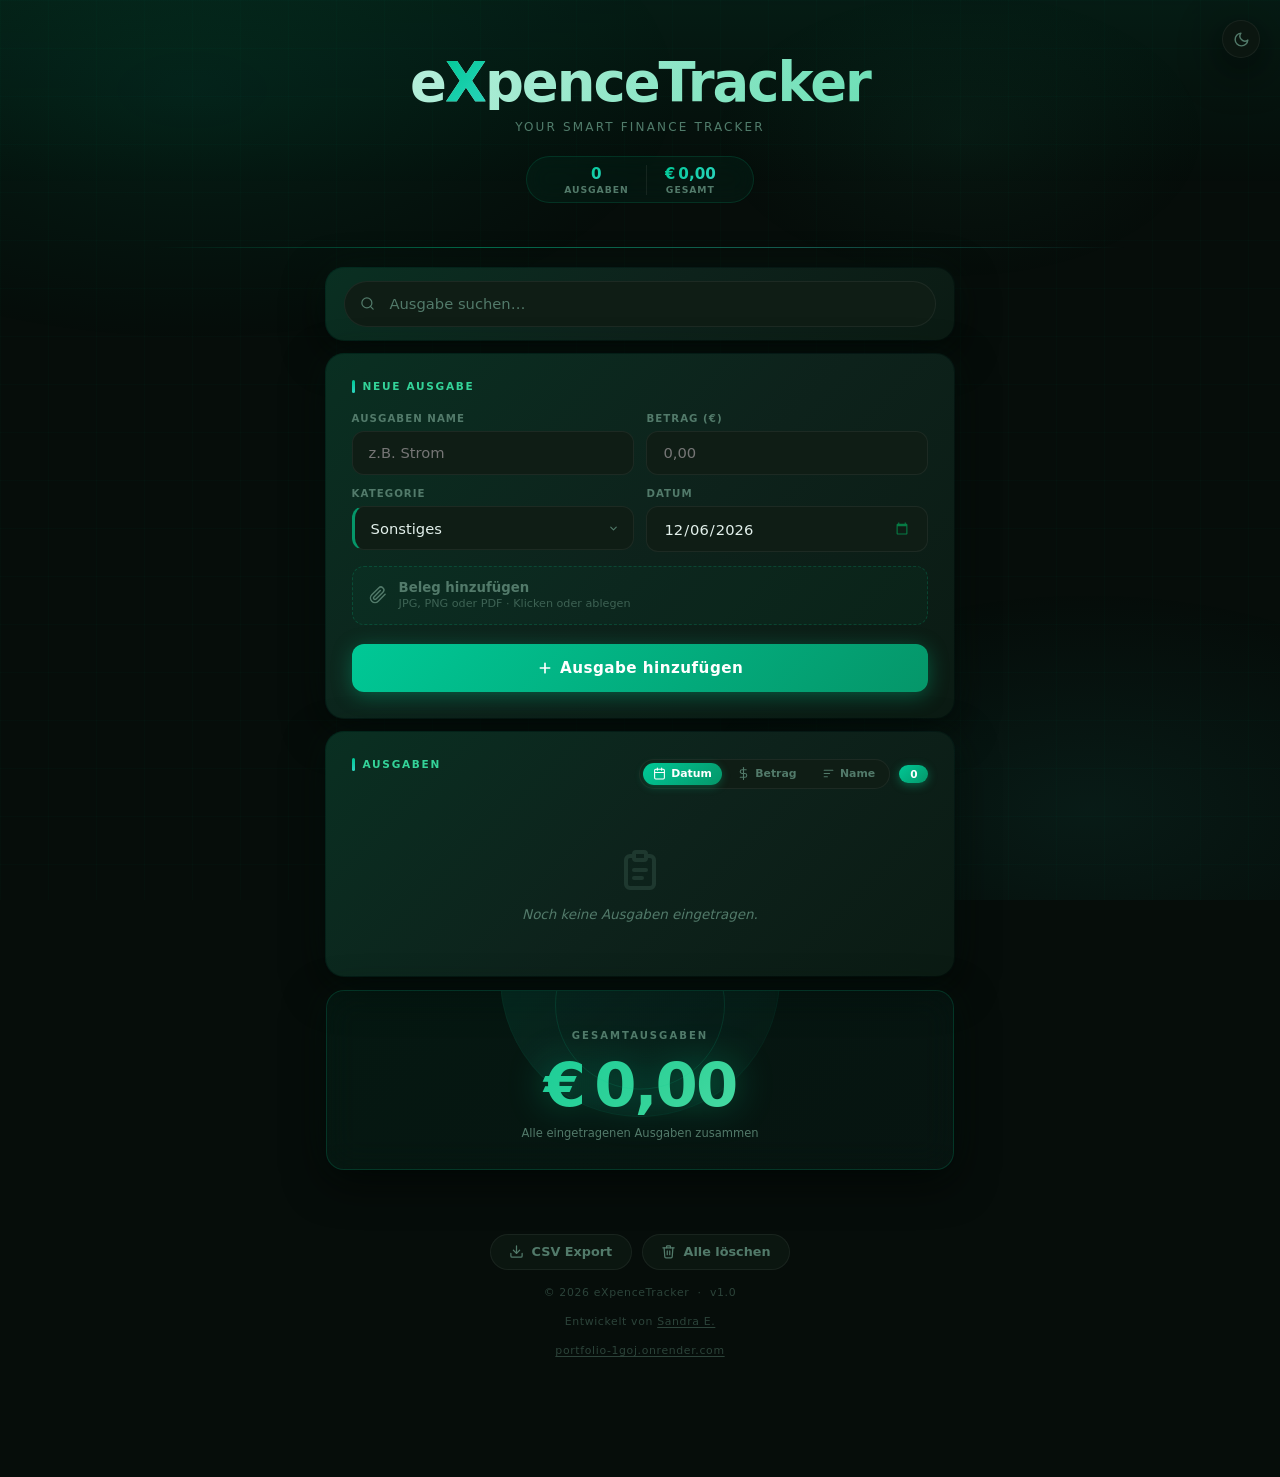
==== templates/index.html @ d374d9fb "added new files" ====
<!DOCTYPE html>
<html lang="de">
  <head>
    <meta charset="UTF-8" />
    <meta name="viewport" content="width=device-width, initial-scale=1.0" />
    <meta name="theme-color" content="#07090f" />
    <meta name="description" content="Dein smarter Rechnungstracker" />
    <meta name="apple-mobile-web-app-capable" content="yes" />
    <meta name="apple-mobile-web-app-status-bar-style" content="black-translucent" />
    <meta name="apple-mobile-web-app-title" content="eXpenceTracker" />
    <title>eXpenceTracker</title>
    <link rel="manifest" href="/static/manifest.json" />
    <link rel="icon" type="image/svg+xml" href="/static/icons/favicon.svg" />
    <link rel="apple-touch-icon" href="/static/icons/icon.svg" />
    <link rel="stylesheet" href="/static/css/stylesheet.css" />
  </head>
  <body>

    <header class="app-header">
       <button class="theme-toggle" id="themeToggle" aria-label="Theme wechseln">
        <svg class="icon-moon" viewBox="0 0 24 24" fill="none" stroke="currentColor" stroke-width="2" stroke-linecap="round" stroke-linejoin="round" width="17" height="17">
          <path d="M21 12.79A9 9 0 1 1 11.21 3a7 7 0 0 0 9.79 9.79z"/>
        </svg>
        <svg class="icon-sun" viewBox="0 0 24 24" fill="none" stroke="currentColor" stroke-width="2" stroke-linecap="round" stroke-linejoin="round" width="17" height="17">
          <circle cx="12" cy="12" r="5"/>
          <line x1="12" y1="1" x2="12" y2="3"/><line x1="12" y1="21" x2="12" y2="23"/>
          <line x1="4.22" y1="4.22" x2="5.64" y2="5.64"/><line x1="18.36" y1="18.36" x2="19.78" y2="19.78"/>
          <line x1="1" y1="12" x2="3" y2="12"/><line x1="21" y1="12" x2="23" y2="12"/>
          <line x1="4.22" y1="19.78" x2="5.64" y2="18.36"/><line x1="18.36" y1="5.64" x2="19.78" y2="4.22"/>
        </svg>
      </button>

        <h1>e<span>X</span>penceTracker</h1>
      <p class="subtitle">Your smart finance tracker</p>

      <div class="header-stats">
        <div class="header-stat">
          <span class="header-stat-value" id="headerCount">0</span>
          <span class="header-stat-label">Ausgaben</span>
        </div>
        <div class="header-stat">
          <span class="header-stat-value" id="headerTotal">€ 0</span>
          <span class="header-stat-label">Gesamt</span>
        </div>
      </div>
    </header>

    <main class="app-main">

      <!-- Suche -->
      <section class="section-search">
        <div class="search-wrap">
          <svg class="search-icon" viewBox="0 0 24 24" fill="none" stroke="currentColor" stroke-width="2" stroke-linecap="round" stroke-linejoin="round">
            <circle cx="11" cy="11" r="8"/><path d="m21 21-4.35-4.35"/>
          </svg>
          <label for="searchInput" class="sr-only">Ausgabe suchen</label>
          <input id="searchInput" type="search" placeholder="Ausgabe suchen…" autocomplete="off" />
        </div>
      </section>

      <!-- Neue Ausgabe -->
      <section>
        <h2>Neue Ausgabe</h2>
        <form id="billForm" novalidate>
          <div class="form-grid">
            <div class="form-group">
              <label for="billName">Ausgaben Name</label>
              <input id="billName" type="text" placeholder="z.B. Strom" required />
            </div>
            <div class="form-group">
              <label for="billAmount">Betrag (€)</label>
              <input id="billAmount" type="number" placeholder="0,00" step="0.01" min="0" required />
            </div>
            <div class="form-group">
              <label for="billCategory">Kategorie</label>
              <select id="billCategory">
                <option value="sonstiges">Sonstiges</option>
                <option value="wohnen">Wohnen</option>
                <option value="lebensmittel">Lebensmittel</option>
                <option value="transport">Transport</option>
                <option value="gesundheit">Gesundheit</option>
                <option value="freizeit">Freizeit</option>
                <option value="technik">Technik</option>
              </select>
            </div>
            <div class="form-group">
              <label for="billDate">Datum</label>
              <input id="billDate" type="date" />
            </div>
          </div>
   <!-- Beleg Upload -->
          <div class="upload-zone" id="uploadZone" tabindex="0" role="button" aria-label="Beleg hinzufügen">
            <input type="file" id="receiptInput" accept="image/*,.pdf" hidden />
            <svg viewBox="0 0 24 24" fill="none" stroke="currentColor" stroke-width="2" stroke-linecap="round" stroke-linejoin="round" width="18" height="18">
              <path d="M21.44 11.05l-9.19 9.19a6 6 0 0 1-8.49-8.49l9.19-9.19a4 4 0 0 1 5.66 5.66l-9.2 9.19a2 2 0 0 1-2.83-2.83l8.49-8.48"/>
            </svg>
            <div class="upload-zone-text">
              <span>Beleg hinzufügen</span>
              <small>JPG, PNG oder PDF &middot; Klicken oder ablegen</small>
            </div>
          </div>
          <div class="upload-preview" id="uploadPreview">
            <div class="upload-preview-visual" id="uploadPreviewVisual"></div>
            <span class="upload-preview-name" id="uploadFileName"></span>
            <button type="button" class="upload-remove" id="uploadRemove" aria-label="Entfernen">
              <svg viewBox="0 0 24 24" fill="none" stroke="currentColor" stroke-width="2.5" stroke-linecap="round" width="12" height="12">
                <line x1="18" y1="6" x2="6" y2="18"/><line x1="6" y1="6" x2="18" y2="18"/>
              </svg>
            </button>
          </div>
          <button type="submit" class="btn btn-primary">
            <svg width="16" height="16" viewBox="0 0 24 24" fill="none" stroke="currentColor" stroke-width="2.5" stroke-linecap="round" stroke-linejoin="round">
              <path d="M12 5v14M5 12h14"/>
            </svg>
            Ausgabe hinzufügen
          </button>
        </form>
      </section>

      <!-- Ausgaben Liste -->
      <section>
        <div class="list-header">
          <h2>Ausgaben</h2>
            <div class="list-controls">
            <div class="sort-group">
              <button class="btn-sort active" data-sort="date">
                <svg viewBox="0 0 24 24" fill="none" stroke="currentColor" stroke-width="2" stroke-linecap="round" stroke-linejoin="round" width="13" height="13"><rect x="3" y="4" width="18" height="18" rx="2"/><line x1="16" y1="2" x2="16" y2="6"/><line x1="8" y1="2" x2="8" y2="6"/><line x1="3" y1="10" x2="21" y2="10"/></svg>
                Datum
              </button>
              <button class="btn-sort" data-sort="amount">
                <svg viewBox="0 0 24 24" fill="none" stroke="currentColor" stroke-width="2" stroke-linecap="round" stroke-linejoin="round" width="13" height="13"><line x1="12" y1="1" x2="12" y2="23"/><path d="M17 5H9.5a3.5 3.5 0 0 0 0 7h5a3.5 3.5 0 0 1 0 7H6"/></svg>
                Betrag
              </button>
              <button class="btn-sort" data-sort="name">
                <svg viewBox="0 0 24 24" fill="none" stroke="currentColor" stroke-width="2" stroke-linecap="round" stroke-linejoin="round" width="13" height="13"><line x1="4" y1="6" x2="20" y2="6"/><line x1="4" y1="12" x2="14" y2="12"/><line x1="4" y1="18" x2="10" y2="18"/></svg>
                Name
              </button>
            </div>
            <span class="badge" id="billCount">0</span>
          </div>
        </div>
        <ul class="bill-list" id="billList" aria-live="polite">
          <li class="empty-state" id="emptyState">
            <span class="empty-icon">
              <svg viewBox="0 0 24 24" fill="none" stroke="currentColor" stroke-width="2" stroke-linecap="round" stroke-linejoin="round" width="48" height="48">
           <path d="M9 5H7a2 2 0 0 0-2 2v12a2 2 0 0 0 2 2h10a2 2 0 0 0 2-2V7a2 2 0 0 0-2-2h-2"/>
                <rect x="9" y="3" width="6" height="4" rx="1"/>
                <line x1="9" y1="12" x2="15" y2="12"/>
                <line x1="9" y1="16" x2="13" y2="16"/>
              </svg>  
            </span>
            <span class="empty-text">Noch keine Ausgaben eingetragen.</span>
          </li>
        </ul>
      </section>

      <!-- Gesamtsumme -->
      <section class="section-total">
        <p class="total-label">Gesamtausgaben</p>
        <p class="total-amount" id="totalAmount">€ 0,00</p>
        <p class="total-hint">Alle eingetragenen Ausgaben zusammen</p>
      </section>

    </main>


    <!-- Payment Modal -->
    <div class="payment-modal" id="paymentModal" role="dialog" aria-modal="true">
      <div class="payment-modal-backdrop" id="paymentBackdrop"></div>
      <div class="payment-modal-box">
        <div class="payment-modal-header">
          <span class="payment-modal-title" id="paymentModalTitle">Rechnung bearbeiten</span>
          <button class="receipt-modal-close" id="paymentModalClose" aria-label="Schliessen">
            <svg viewBox="0 0 24 24" fill="none" stroke="currentColor" stroke-width="2.5" stroke-linecap="round" width="15" height="15">
              <line x1="18" y1="6" x2="6" y2="18"/><line x1="6" y1="6" x2="18" y2="18"/>
            </svg>
          </button>
        </div>
        <div class="payment-modal-body">
          <p class="payment-bill-total" id="paymentBillInfo"></p>
          <div class="payment-options">
            <label class="payment-option">
              <input type="radio" name="paymentStatus" id="payOptFull" value="full">
              <span>Vollständig bezahlt</span>
            </label>
            <label class="payment-option">
              <input type="radio" name="paymentStatus" id="payOptPartial" value="partial">
              <span>Nicht vollständig bezahlt</span>
            </label>
          </div>
          <div class="payment-partial-wrap" id="paymentPartialWrap">
            <div class="form-group">
              <label for="paymentPaidInput">Bezahlter Betrag (€)</label>
              <input type="number" id="paymentPaidInput" step="0.01" min="0" placeholder="0,00">
            </div>
            <div class="payment-remaining">
              <span>Restbetrag</span>
              <span id="paymentRemaining" class="payment-remaining-value">€ 0,00</span>
            </div>
          </div>
          <button class="btn btn-primary" id="paymentSaveBtn">Speichern</button>
        </div>
      </div>
    </div>

    <!-- Receipt Modal -->
    <div class="receipt-modal" id="receiptModal" role="dialog" aria-modal="true">
      <div class="receipt-modal-backdrop" id="receiptBackdrop"></div>
      <div class="receipt-modal-box">
        <div class="receipt-modal-header">
          <span class="receipt-modal-title" id="receiptModalTitle">Beleg</span>
          <button class="receipt-modal-close" id="receiptModalClose" aria-label="Schliessen">
            <svg viewBox="0 0 24 24" fill="none" stroke="currentColor" stroke-width="2.5" stroke-linecap="round" width="15" height="15">
              <line x1="18" y1="6" x2="6" y2="18"/><line x1="6" y1="6" x2="18" y2="18"/>
            </svg>
          </button>
        </div>
        <div class="receipt-modal-body" id="receiptModalBody"></div>
      </div>
    </div>
    <div class="toast" id="toast" role="status" aria-live="polite"></div>

    <footer class="app-footer">
      <div class="footer-actions">
        <button class="btn-action" id="btnExport">
          <svg viewBox="0 0 24 24" fill="none" stroke="currentColor" stroke-width="2" stroke-linecap="round" stroke-linejoin="round" width="15" height="15">
            <path d="M21 15v4a2 2 0 0 1-2 2H5a2 2 0 0 1-2-2v-4"/>
            <polyline points="7 10 12 15 17 10"/>
            <line x1="12" y1="15" x2="12" y2="3"/>
          </svg>
          CSV Export
        </button>
        <button class="btn-action btn-action--danger" id="btnClearAll">
          <svg viewBox="0 0 24 24" fill="none" stroke="currentColor" stroke-width="2" stroke-linecap="round" stroke-linejoin="round" width="15" height="15">
            <polyline points="3 6 5 6 21 6"/>
            <path d="M19 6l-1 14a2 2 0 0 1-2 2H8a2 2 0 0 1-2-2L5 6"/>
            <path d="M10 11v6M14 11v6"/>
            <path d="M9 6V4a1 1 0 0 1 1-1h4a1 1 0 0 1 1 1v2"/>
          </svg>
          Alle löschen
        </button>
      </div>
      <p class="footer-copy">© 2026 eXpenceTracker &nbsp;·&nbsp; v1.0</p>
      <p class="footer-copy">Entwickelt von <a href="https://github.com/SandrAdora" target="_blank" rel="noopener noreferrer">Sandra E.</a></p>
      <p class="footer-copy"><a href="https://portfolio-1goj.onrender.com/" target="_blank" rel="noopener noreferrer">portfolio-1goj.onrender.com</a></p>
    </footer>    
        <script src="/static/js/script.js" defer></script>
  </body>
</html>
---- static/css/stylesheet.css ----
/* ============================================================
   eXpenceTracker – Finance Green Theme
   ============================================================ */
/* ---------- Reset ---------- */
*, *::before, *::after { box-sizing: border-box; margin: 0; padding: 0; }

/* ---------- Tokens ---------- */
:root {
  --clr-bg:        #060d0a;
  --clr-surface:   #0b1610;
  --clr-surface2:  #0f1d15;
  --clr-border:    rgba(0,200,140,.2);
  --clr-border2:   rgba(255,255,255,.06);
  --clr-accent:    #00c896;
  --clr-accent2:   #34d399;
  --clr-accent3:   #2dd4bf;
  --clr-danger:    #f87171;
  --clr-success:   #10b981;
  --clr-text:      #e2f0eb;
  --clr-muted:     #527a6a;
  --radius:        18px;
  --radius-sm:     12px;
  --shadow:        0 12px 40px rgba(0,0,0,.75);
  --shadow-accent: 0 0 40px rgba(0,200,140,.07);
  --t:             .22s cubic-bezier(.4,0,.2,1);
}

/* ---------- Light mode ---------- */
[data-theme="light"] {
  --clr-bg:        #f0faf6;
  --clr-surface:   #ffffff;
  --clr-surface2:  #f4fbf8;
  --clr-border:    rgba(0,160,110,.18);
  --clr-border2:   rgba(0,0,0,.07);
  --clr-accent:    #00a878;
  --clr-accent2:   #059669;
  --clr-accent3:   #0d9488;
  --clr-danger:    #dc2626;
  --clr-success:   #16a34a;
  --clr-text:      #0d2118;
  --clr-muted:     #5a7a6a;
  --shadow:        0 4px 24px rgba(0,0,0,.08);
  --shadow-accent: 0 0 30px rgba(0,160,110,.06);
}

[data-theme="light"] body::before {
  background:
    radial-gradient(ellipse 55% 40% at 15% 10%,  rgba(0,168,120,.1)  0%, transparent 70%),
    radial-gradient(ellipse 45% 35% at 85% 90%,  rgba(13,148,136,.08) 0%, transparent 70%),
    radial-gradient(ellipse 30% 25% at 75% 15%,  rgba(5,150,105,.06)  0%, transparent 65%);
}

[data-theme="light"] body::after {
  background-image:
    linear-gradient(rgba(0,168,120,.04) 1px, transparent 1px),
    linear-gradient(90deg, rgba(0,168,120,.04) 1px, transparent 1px);
}

[data-theme="light"] section::before {
  background: linear-gradient(135deg,
    rgba(0,168,120,.2) 0%,
    rgba(13,148,136,.08) 50%,
    rgba(0,168,120,.03) 100%);
}

[data-theme="light"] .app-header::before {
  background: linear-gradient(180deg, rgba(0,168,120,.08) 0%, transparent 75%);
}

[data-theme="light"] .toast {
  background: rgba(255,255,255,.96);
  color: var(--clr-text);
}

[data-theme="light"] .form-group select option {
  background: #ffffff;
}

/* ---------- Scrollbar ---------- */
::-webkit-scrollbar { width: 4px; }
::-webkit-scrollbar-track { background: transparent; }
::-webkit-scrollbar-thumb { background: rgba(0,200,140,.2); border-radius: 99px; }
::-webkit-scrollbar-thumb:hover { background: rgba(0,200,140,.45); }

/* ---------- Accessibility ---------- */
.sr-only {
  position: absolute; width: 1px; height: 1px;
  padding: 0; margin: -1px; overflow: hidden;
  clip: rect(0,0,0,0); white-space: nowrap; border: 0;
}

/* ---------- Body ---------- */
body {
  font-family: 'Inter', 'Segoe UI', system-ui, -apple-system, sans-serif;
  background: var(--clr-bg);
  color: var(--clr-text);
  min-height: 100vh;
  padding-bottom: 5rem;
  overflow-x: hidden;
  position: relative;
}

/* Subtle mesh background */
body::before {
  content: '';
  position: fixed;
  inset: 0;
  background:
    radial-gradient(ellipse 55% 40% at 15% 10%,  rgba(0,200,140,.09)  0%, transparent 70%),
    radial-gradient(ellipse 45% 35% at 85% 90%,  rgba(45,212,191,.07) 0%, transparent 70%),
    radial-gradient(ellipse 30% 25% at 75% 15%,  rgba(52,211,153,.05) 0%, transparent 65%);
  pointer-events: none;
  z-index: 0;
}

/* Floating grid lines */
body::after {
  content: '';
  position: fixed;
  inset: 0;
  background-image:
    linear-gradient(rgba(0,200,140,.025) 1px, transparent 1px),
    linear-gradient(90deg, rgba(0,200,140,.025) 1px, transparent 1px);
  background-size: 48px 48px;
  pointer-events: none;
  z-index: 0;
}

/* ---------- Theme toggle ---------- */
.theme-toggle {
  position: absolute;
  top: 1.25rem;
  right: 1.25rem;
  width: 38px; height: 38px;
  border-radius: 50%;
  border: 1px solid var(--clr-border2);
  background: var(--clr-surface);
  color: var(--clr-muted);
  cursor: pointer;
  display: flex; align-items: center; justify-content: center;
  transition: border-color var(--t), color var(--t), background var(--t), box-shadow var(--t);
  box-shadow: var(--shadow);
}

.theme-toggle:hover {
  border-color: var(--clr-accent);
  color: var(--clr-accent);
  box-shadow: 0 0 16px rgba(0,200,140,.2);
}

/* dark mode → show moon, hide sun */
.icon-sun  { display: none; }
.icon-moon { display: block; }

[data-theme="light"] .icon-sun  { display: block; }
[data-theme="light"] .icon-moon { display: none; }

/* ---------- Header ---------- */
.app-header {
  position: relative;
  z-index: 1;
  text-align: center;
  padding: 3.5rem 1rem 2.8rem;
  overflow: hidden;
}

.app-header::before {
  content: '';
  position: absolute;
  inset: 0;
  background: linear-gradient(180deg, rgba(0,200,140,.08) 0%, transparent 75%);
  pointer-events: none;
}

.app-header::after {
  content: '';
  position: absolute;
  bottom: 0; left: 12%; right: 12%;
  height: 1px;
  background: linear-gradient(90deg,
    transparent,
    rgba(0,200,140,.5),
    rgba(45,212,191,.4),
    transparent);
}

@keyframes logoGlow {
  0%, 100% { filter: drop-shadow(0 0 10px rgba(0,200,140,.35)); }
  50%       { filter: drop-shadow(0 0 22px rgba(0,200,140,.6)); }
}

.app-header h1 {
  font-size: clamp(2rem, 6vw, 3.4rem);
  font-weight: 900;
  letter-spacing: -2px;
  background: linear-gradient(135deg, #d4f5e9 20%, var(--clr-accent2) 100%);
  -webkit-background-clip: text;
  -webkit-text-fill-color: transparent;
  background-clip: text;
  line-height: 1;
  animation: logoGlow 5s ease-in-out infinite;
}

.app-header h1 span {
  background: linear-gradient(135deg, var(--clr-accent) 0%, var(--clr-accent3) 100%);
  -webkit-background-clip: text;
  -webkit-text-fill-color: transparent;
  background-clip: text;
}

.subtitle {
  margin-top: .6rem;
  color: var(--clr-muted);
  font-size: .75rem;
  letter-spacing: .18em;
  text-transform: uppercase;
  font-weight: 500;
}

/* Header stats pill */
.header-stats {
  display: inline-flex;
  align-items: center;
  margin-top: 1.4rem;
  background: rgba(0,200,140,.05);
  border: 1px solid rgba(0,200,140,.15);
  border-radius: 999px;
  padding: .45rem 1.25rem;
  backdrop-filter: blur(12px);
}

.header-stat {
  display: flex;
  flex-direction: column;
  align-items: center;
  gap: .08rem;
  padding: 0 1.1rem;
}

.header-stat + .header-stat {
  border-left: 1px solid rgba(255,255,255,.07);
}

.header-stat-value {
  font-size: .95rem;
  font-weight: 800;
  background: linear-gradient(135deg, var(--clr-accent), var(--clr-accent3));
  -webkit-background-clip: text;
  -webkit-text-fill-color: transparent;
  background-clip: text;
  line-height: 1.2;
}

.header-stat-label {
  font-size: .58rem;
  color: var(--clr-muted);
  text-transform: uppercase;
  letter-spacing: .1em;
  font-weight: 600;
}

/* ---------- Main layout ---------- */
.app-main {
  position: relative;
  z-index: 1;
  max-width: 660px;
  margin: 0 auto;
  padding: 1.25rem 1rem;
  display: flex;
  flex-direction: column;
  gap: .9rem;
}

/* ---------- Cards ---------- */
section {
  position: relative;
  background: var(--clr-surface);
  border-radius: var(--radius);
  padding: 1.6rem;
  box-shadow: var(--shadow), var(--shadow-accent);
  backdrop-filter: blur(16px);
  -webkit-backdrop-filter: blur(16px);
  transition: box-shadow var(--t);
  animation: fadeUp .4s cubic-bezier(.25,.8,.25,1) both;
}

section::before {
  content: '';
  position: absolute;
  inset: -1px;
  border-radius: calc(var(--radius) + 1px);
  background: linear-gradient(135deg,
    rgba(0,200,140,.22) 0%,
    rgba(45,212,191,.1) 50%,
    rgba(0,200,140,.04) 100%);
  z-index: -1;
  opacity: .65;
  transition: opacity var(--t);
}

section:hover::before { opacity: 1; }
section:hover { box-shadow: var(--shadow), 0 0 50px rgba(0,200,140,.14); }

.app-main section:nth-child(1) { animation-delay: .04s; }
.app-main section:nth-child(2) { animation-delay: .09s; }
.app-main section:nth-child(3) { animation-delay: .14s; }
.app-main section:nth-child(4) { animation-delay: .19s; }

@keyframes fadeUp {
  from { opacity: 0; transform: translateY(16px); }
  to   { opacity: 1; transform: translateY(0); }
}

section h2 {
  font-size: .66rem;
  font-weight: 800;
  color: var(--clr-accent2);
  margin-bottom: 1.2rem;
  text-transform: uppercase;
  letter-spacing: .16em;
  display: flex;
  align-items: center;
  gap: .5rem;
}

section h2::before {
  content: '';
  display: inline-block;
  width: 3px; height: 13px;
  background: linear-gradient(180deg, var(--clr-accent), var(--clr-accent3));
  border-radius: 99px;
  flex-shrink: 0;
}

/* ---------- Search ---------- */
.section-search { padding: .8rem 1.15rem; }

.search-wrap { position: relative; display: flex; align-items: center; }

.search-icon {
  position: absolute;
  left: 1rem;
  color: var(--clr-muted);
  width: 15px; height: 15px;
  pointer-events: none;
}

#searchInput {
  width: 100%;
  padding: .85rem 1rem .85rem 2.75rem;
  border-radius: 999px;
  border: 1.5px solid var(--clr-border2);
  background: var(--clr-surface2);
  color: var(--clr-text);
  font-size: .92rem;
  font-family: inherit;
  outline: none;
  transition: border-color var(--t), box-shadow var(--t), background var(--t);
}

#searchInput::placeholder { color: var(--clr-muted); }

#searchInput:focus {
  border-color: var(--clr-accent);
  background: rgba(0,200,140,.04);
  box-shadow: 0 0 0 3px rgba(0,200,140,.14), 0 0 24px rgba(0,200,140,.1);
}

/* ---------- Form ---------- */
.form-grid {
  display: grid;
  grid-template-columns: 1fr 1fr;
  gap: .8rem;
}

@media (max-width: 480px) { .form-grid { grid-template-columns: 1fr; } }

.form-group { display: flex; flex-direction: column; gap: .42rem; }

.form-group label {
  font-size: .64rem;
  font-weight: 700;
  color: var(--clr-muted);
  text-transform: uppercase;
  letter-spacing: .1em;
}

.form-group input,
.form-group select {
  padding: .78rem 1rem;
  border-radius: var(--radius-sm);
  border: 1.5px solid var(--clr-border2);
  background: var(--clr-surface2);
  color: var(--clr-text);
  font-size: .92rem;
  font-family: inherit;
  outline: none;
  transition: border-color var(--t), box-shadow var(--t), background var(--t);
  appearance: none;
  -webkit-appearance: none;
}

.form-group select {
  background-image: url("data:image/svg+xml,%3Csvg xmlns='http://www.w3.org/2000/svg' width='11' height='11' viewBox='0 0 24 24' fill='none' stroke='%23527a6a' stroke-width='2.5' stroke-linecap='round' stroke-linejoin='round'%3E%3Cpath d='m6 9 6 6 6-6'/%3E%3C/svg%3E");
  background-repeat: no-repeat;
  background-position: right .85rem center;
  padding-right: 2.4rem;
  cursor: pointer;
}

.form-group select option { background: var(--clr-surface2); }

#billCategory {
  border-left: 3px solid var(--cat-color, var(--clr-accent));
}

.form-group input:focus,
.form-group select:focus {
  border-color: var(--clr-accent);
  background: rgba(0,200,140,.04);
  box-shadow: 0 0 0 3px rgba(0,200,140,.13);
}

.form-group input[type="date"]::-webkit-calendar-picker-indicator {
  filter: invert(.4) sepia(1) saturate(4) hue-rotate(100deg);
  cursor: pointer;
  opacity: .7;
}

/* ---------- List controls (sort) ---------- */
.list-header {
  display: flex;
  align-items: flex-start;
  justify-content: space-between;
  margin-bottom: 1rem;
  gap: .75rem;
  flex-wrap: wrap;
}

.list-controls {
  display: flex;
  align-items: center;
  gap: .6rem;
  flex-wrap: wrap;
}

.sort-group {
  display: flex;
  gap: .3rem;
  background: var(--clr-surface2);
  border: 1px solid var(--clr-border2);
  border-radius: 999px;
  padding: .2rem;
}

.btn-sort {
  display: flex;
  align-items: center;
  gap: .3rem;
  padding: .28rem .65rem;
  border-radius: 999px;
  border: none;
  background: transparent;
  color: var(--clr-muted);
  font-size: .68rem;
  font-weight: 600;
  font-family: inherit;
  cursor: pointer;
  transition: background var(--t), color var(--t);
  white-space: nowrap;
}

.btn-sort:hover { color: var(--clr-text); }

.btn-sort.active {
  background: linear-gradient(135deg, var(--clr-accent), #059669);
  color: #fff;
  box-shadow: 0 2px 8px rgba(0,200,140,.3);
}

/* ---------- Submit button ---------- */
.btn { cursor: pointer; font-weight: 700; transition: all var(--t); font-family: inherit; }

.btn-primary {
  display: flex;
  align-items: center;
  justify-content: center;
  gap: .45rem;
  width: 100%;
  margin-top: 1.2rem;
  padding: .95rem;
  border-radius: var(--radius-sm);
  border: none;
  background: linear-gradient(135deg, var(--clr-accent) 0%, #059669 100%);
  color: #fff;
  font-size: .95rem;
  font-weight: 700;
  letter-spacing: .03em;
  position: relative;
  overflow: hidden;
  box-shadow: 0 4px 20px rgba(0,200,140,.35);
}

.btn-primary::after {
  content: '';
  position: absolute;
  inset: 0;
  background: linear-gradient(135deg, rgba(255,255,255,.16), transparent);
  opacity: 0;
  transition: opacity var(--t);
}

.btn-primary:hover {
  transform: translateY(-2px);
  box-shadow: 0 10px 30px rgba(0,200,140,.5);
}

.btn-primary:hover::after { opacity: 1; }
.btn-primary:active { transform: translateY(1px); box-shadow: 0 2px 8px rgba(0,200,140,.3); }

/* ---------- List ---------- */
.list-header {
  display: flex;
  align-items: center;
  justify-content: space-between;
  margin-bottom: 1rem;
}

.badge {
  background: linear-gradient(135deg, var(--clr-accent), #059669);
  color: #fff;
  font-size: .66rem;
  font-weight: 800;
  padding: .2rem .68rem;
  border-radius: 999px;
  min-width: 26px;
  text-align: center;
  box-shadow: 0 2px 10px rgba(0,200,140,.4);
}

.bill-list { list-style: none; display: flex; flex-direction: column; gap: .45rem; }

/* ---------- Empty state ---------- */
.empty-state {
  display: flex;
  flex-direction: column;
  align-items: center;
  gap: .6rem;
  padding: 2.5rem 0 1.75rem;
  color: var(--clr-muted);
}

.empty-icon { opacity: .25; color: var(--clr-muted); }
.empty-text { font-size: .84rem; font-style: italic; }

/* ---------- Bill item ---------- */
.bill-item {
  display: flex;
  align-items: center;
  gap: .85rem;
  background: var(--clr-surface2);
  border: 1px solid var(--clr-border2);
  border-left: 4px solid var(--item-accent, var(--clr-accent));
  border-radius: var(--radius-sm);
  padding: .82rem .95rem;
  animation: slideIn .28s cubic-bezier(.25,.8,.25,1) both;
  transition: background var(--t), box-shadow var(--t), transform var(--t);
}

.bill-item:hover {
  background: color-mix(in srgb, var(--item-accent, var(--clr-accent)) 5%, var(--clr-surface2));
  box-shadow:
    0 4px 20px rgba(0,0,0,.3),
    0 0 0 1px color-mix(in srgb, var(--item-accent, var(--clr-accent)) 28%, transparent);
  transform: translateX(3px);
}

.bill-icon {
  width: 42px; height: 42px;
  border-radius: 11px;
  background: color-mix(in srgb, var(--item-accent, var(--clr-accent)) 18%, transparent);
  border: 1px solid color-mix(in srgb, var(--item-accent, var(--clr-accent)) 35%, transparent);
  display: flex; align-items: center; justify-content: center;
  flex-shrink: 0;
  transition: transform var(--t), background var(--t);
}

.bill-icon svg { color: var(--item-accent, var(--clr-accent)); }

.bill-item:hover .bill-icon {
  transform: scale(1.1) rotate(-4deg);
  background: color-mix(in srgb, var(--item-accent, var(--clr-accent)) 26%, transparent);
}

.bill-info { flex: 1; min-width: 0; }

.bill-name {
  font-weight: 700;
  font-size: .92rem;
  white-space: nowrap;
  overflow: hidden;
  text-overflow: ellipsis;
  color: var(--clr-text);
}

.bill-meta {
  font-size: .7rem;
  color: var(--clr-muted);
  margin-top: .22rem;
  display: flex;
  align-items: center;
  gap: .38rem;
  flex-wrap: wrap;
}

.bill-meta-dot {
  width: 3px; height: 3px;
  border-radius: 50%;
  background: var(--clr-muted);
  opacity: .4;
  flex-shrink: 0;
}

/* Amount chip */
.bill-amount {
  font-weight: 800;
  font-size: .88rem;
  color: var(--item-accent, var(--clr-accent));
  white-space: nowrap;
  padding: .28rem .7rem;
  border-radius: 999px;
  background: color-mix(in srgb, var(--item-accent, var(--clr-accent)) 13%, transparent);
  border: 1px solid color-mix(in srgb, var(--item-accent, var(--clr-accent)) 25%, transparent);
  flex-shrink: 0;
}

.bill-delete {
  background: none;
  border: none;
  cursor: pointer;
  color: var(--clr-muted);
  width: 28px; height: 28px;
  border-radius: 7px;
  font-size: .88rem;
  display: flex; align-items: center; justify-content: center;
  flex-shrink: 0;
  opacity: 0;
  transition: opacity var(--t), color var(--t), background var(--t), transform var(--t);
}

.bill-item:hover .bill-delete { opacity: 1; }

.bill-delete:hover {
  color: var(--clr-danger);
  background: rgba(248,113,113,.14);
  transform: scale(1.15);
}

/* ---------- Total section ---------- */
.section-total {
  text-align: center;
  padding: 2.4rem 1.5rem 1.8rem;
  background: linear-gradient(135deg, rgba(0,200,140,.06) 0%, rgba(45,212,191,.04) 100%);
  border: 1px solid rgba(0,200,140,.18);
  overflow: hidden;
}

/* Ring 1 */
.section-total::before {
  content: '';
  position: absolute;
  width: 280px; height: 280px;
  border-radius: 50%;
  border: 1px solid rgba(0,200,140,.08);
  top: 0; left: 50%;
  transform: translateX(-50%) translateY(-55%);
  pointer-events: none;
  animation: ringPulse 6s ease-in-out infinite;
}

/* Ring 2 */
.section-total::after {
  content: '';
  position: absolute;
  width: 170px; height: 170px;
  border-radius: 50%;
  border: 1px solid rgba(0,200,140,.14);
  top: 0; left: 50%;
  transform: translateX(-50%) translateY(-42%);
  pointer-events: none;
  animation: ringPulse 6s ease-in-out infinite .7s;
}

@keyframes ringPulse {
  0%, 100% { opacity: .5; transform: translateX(-50%) translateY(-55%) scale(1); }
  50%       { opacity: .9; transform: translateX(-50%) translateY(-55%) scale(1.04); }
}

.total-label {
  position: relative;
  font-size: .63rem;
  text-transform: uppercase;
  letter-spacing: .2em;
  color: var(--clr-muted);
  font-weight: 700;
}

.total-amount {
  position: relative;
  font-size: clamp(2.3rem, 8vw, 3.8rem);
  font-weight: 900;
  background: linear-gradient(135deg, var(--clr-accent) 0%, var(--clr-accent2) 55%, #6ee7b7 100%);
  -webkit-background-clip: text;
  -webkit-text-fill-color: transparent;
  background-clip: text;
  margin: .55rem 0 .4rem;
  letter-spacing: -2px;
  filter: drop-shadow(0 0 18px rgba(0,200,140,.4));
}

.total-hint {
  position: relative;
  font-size: .72rem;
  color: var(--clr-muted);
}

/* Spending bars */
.bars-divider {
  position: relative;
  height: 1px;
  background: linear-gradient(90deg, transparent, rgba(0,200,140,.12), transparent);
  margin: 1.3rem 0 1rem;
}

.spending-bar-wrap { position: relative; display: flex; flex-direction: column; gap: .55rem; }

.spending-bar-row { display: flex; align-items: center; gap: .7rem; font-size: .71rem; }

.spending-bar-label {
  width: 84px; flex-shrink: 0;
  text-transform: capitalize;
  font-weight: 600;
  color: var(--clr-text);
  opacity: .7;
}

.spending-bar-track {
  flex: 1;
  height: 5px;
  background: rgba(255,255,255,.05);
  border-radius: 99px;
  overflow: hidden;
}

.spending-bar-fill {
  height: 100%;
  border-radius: 99px;
  background: var(--item-accent, var(--clr-accent));
  width: 0%;
  transition: width .65s cubic-bezier(.25,.8,.25,1);
  box-shadow: 0 0 8px color-mix(in srgb, var(--item-accent, var(--clr-accent)) 50%, transparent);
}

.spending-bar-value {
  width: 55px; text-align: right; flex-shrink: 0;
  font-weight: 700;
  color: var(--clr-text);
  opacity: .75;
  font-size: .7rem;
}

/* ---------- Toast ---------- */
.toast {
  position: fixed;
  bottom: 2rem; left: 50%;
  transform: translateX(-50%) translateY(16px);
  background: rgba(11,22,16,.94);
  border: 1px solid var(--clr-border);
  color: var(--clr-text);
  padding: .72rem 1.4rem;
  border-radius: 999px;
  font-size: .83rem;
  font-weight: 600;
  font-family: inherit;
  box-shadow: 0 8px 32px rgba(0,0,0,.5), 0 0 24px rgba(0,200,140,.18);
  opacity: 0;
  pointer-events: none;
  transition: opacity .3s cubic-bezier(.25,.8,.25,1), transform .3s cubic-bezier(.25,.8,.25,1);
  z-index: 999;
  white-space: nowrap;
  backdrop-filter: blur(20px);
  -webkit-backdrop-filter: blur(20px);
  display: flex;
  align-items: center;
  gap: .5rem;
}

.toast.show { opacity: 1; transform: translateX(-50%) translateY(0); }

/* ---------- Animations ---------- */
@keyframes slideIn {
  from { opacity: 0; transform: translateX(-10px) scale(.97); }
  to   { opacity: 1; transform: translateX(0) scale(1); }
}

@keyframes slideOut {
  to { opacity: 0; transform: translateX(60px) scale(.94); max-height: 0; padding: 0; margin: 0; }
}

.bill-item.removing {
  animation: slideOut .28s cubic-bezier(.4,0,1,1) forwards;
  overflow: hidden; pointer-events: none;
}

.bill-item.hidden { display: none; }

@keyframes shake {
  0%,100% { transform: translateX(0); }
  20% { transform: translateX(-8px); }
  40% { transform: translateX(8px); }
  60% { transform: translateX(-5px); }
  80% { transform: translateX(5px); }
}

.shake { animation: shake .38s cubic-bezier(.36,.07,.19,.97) both; }

.ripple {
  position: absolute; border-radius: 50%;
  background: rgba(255,255,255,.2);
  transform: scale(0);
  animation: rippleAnim .55s linear;
  pointer-events: none;
}

@keyframes rippleAnim { to { transform: scale(4); opacity: 0; } }

@keyframes totalPop {
  0%,100% { transform: scale(1); }
  40%     { transform: scale(1.05); }
}

.total-pop { animation: totalPop .36s cubic-bezier(.25,.8,.25,1); }

/* ---------- Upload zone ---------- */
.upload-zone {
  margin-top: .85rem;
  display: flex;
  align-items: center;
  gap: .75rem;
  padding: .85rem 1rem;
  border: 1.5px dashed var(--clr-border);
  border-radius: var(--radius-sm);
  background: rgba(0,200,140,.03);
  color: var(--clr-muted);
  cursor: pointer;
  transition: border-color var(--t), background var(--t), color var(--t);
  user-select: none;
  outline: none;
}

.upload-zone:hover,
.upload-zone.drag-over {
  border-color: var(--clr-accent);
  background: rgba(0,200,140,.07);
  color: var(--clr-accent);
}

.upload-zone-text { display: flex; flex-direction: column; gap: .1rem; }
.upload-zone-text span { font-size: .83rem; font-weight: 600; }
.upload-zone-text small { font-size: .7rem; opacity: .7; }

.upload-preview {
  display: none;
  align-items: center;
  gap: .75rem;
  margin-top: .85rem;
  padding: .6rem .9rem;
  border-radius: var(--radius-sm);
  border: 1px solid var(--clr-border2);
  background: var(--clr-surface2);
}

.upload-preview.visible { display: flex; }

.upload-preview-thumb {
  width: 40px; height: 40px;
  border-radius: 7px;
  object-fit: cover;
  flex-shrink: 0;
  border: 1px solid var(--clr-border2);
}

.upload-preview-icon {
  width: 40px; height: 40px;
  border-radius: 7px;
  background: rgba(0,200,140,.12);
  border: 1px solid rgba(0,200,140,.22);
  display: flex; align-items: center; justify-content: center;
  color: var(--clr-accent);
  flex-shrink: 0;
}

.upload-preview-name {
  flex: 1;
  font-size: .78rem;
  font-weight: 600;
  color: var(--clr-text);
  overflow: hidden;
  text-overflow: ellipsis;
  white-space: nowrap;
}

.upload-remove {
  background: none; border: none; cursor: pointer;
  color: var(--clr-muted);
  width: 26px; height: 26px;
  border-radius: 6px;
  display: flex; align-items: center; justify-content: center;
  flex-shrink: 0;
  transition: color var(--t), background var(--t);
}

.upload-remove:hover { color: var(--clr-danger); background: rgba(248,113,113,.12); }

/* ---------- Payment badge ---------- */
.pay-badge {
  display: inline-flex;
  align-items: center;
  font-size: .62rem;
  font-weight: 700;
  padding: .1rem .45rem;
  border-radius: 999px;
  letter-spacing: .02em;
}

.pay-badge--full {
  background: rgba(16,185,129,.15);
  color: var(--clr-success);
  border: 1px solid rgba(16,185,129,.25);
}

.pay-badge--partial {
  background: rgba(251,191,36,.1);
  color: #f59e0b;
  border: 1px solid rgba(251,191,36,.22);
}

/* ---------- Payment edit button ---------- */
.bill-pay {
  background: none; border: none; cursor: pointer;
  color: var(--clr-muted);
  width: 28px; height: 28px;
  border-radius: 7px;
  display: flex; align-items: center; justify-content: center;
  flex-shrink: 0;
  opacity: 0;
  transition: opacity var(--t), color var(--t), background var(--t), transform var(--t);
}

.bill-item:hover .bill-pay { opacity: 1; }
.bill-pay:hover { color: var(--clr-accent); background: rgba(0,200,140,.12); transform: scale(1.15); }

/* ---------- Payment modal ---------- */
.payment-modal {
  display: none;
  position: fixed;
  inset: 0;
  z-index: 1000;
  align-items: center;
  justify-content: center;
  padding: 1rem;
}

.payment-modal.open { display: flex; }

.payment-modal-backdrop {
  position: absolute;
  inset: 0;
  background: rgba(0,0,0,.75);
  backdrop-filter: blur(10px);
  -webkit-backdrop-filter: blur(10px);
}

.payment-modal-box {
  position: relative;
  background: var(--clr-surface);
  border: 1px solid var(--clr-border);
  border-radius: var(--radius);
  width: min(420px, 100%);
  box-shadow: 0 24px 64px rgba(0,0,0,.65);
  animation: fadeUp .25s cubic-bezier(.25,.8,.25,1);
}

.payment-modal-header {
  display: flex;
  align-items: center;
  justify-content: space-between;
  padding: .9rem 1.2rem;
  border-bottom: 1px solid var(--clr-border2);
  gap: .5rem;
}

.payment-modal-title {
  font-size: .88rem;
  font-weight: 700;
  color: var(--clr-text);
  overflow: hidden;
  text-overflow: ellipsis;
  white-space: nowrap;
}

.payment-modal-body { padding: 1.2rem; }

.payment-bill-total {
  font-size: .8rem;
  color: var(--clr-muted);
  margin-bottom: 1.1rem;
  font-weight: 600;
}

.payment-options {
  display: flex;
  flex-direction: column;
  gap: .5rem;
  margin-bottom: .9rem;
}

.payment-option {
  display: flex;
  align-items: center;
  gap: .75rem;
  padding: .75rem 1rem;
  border-radius: var(--radius-sm);
  border: 1.5px solid var(--clr-border2);
  background: var(--clr-surface2);
  cursor: pointer;
  transition: border-color var(--t), background var(--t);
  font-size: .88rem;
  font-weight: 600;
  color: var(--clr-text);
}

.payment-option:has(input:checked) {
  border-color: var(--clr-accent);
  background: rgba(0,200,140,.06);
}

.payment-option input[type="radio"] { accent-color: var(--clr-accent); }

.payment-partial-wrap {
  padding: .9rem;
  border-radius: var(--radius-sm);
  border: 1px solid var(--clr-border2);
  background: var(--clr-surface2);
  margin-bottom: .1rem;
}

.payment-remaining {
  display: flex;
  align-items: center;
  justify-content: space-between;
  margin-top: .65rem;
  font-size: .8rem;
  color: var(--clr-muted);
  font-weight: 600;
}

.payment-remaining-value {
  font-weight: 800;
  font-size: .88rem;
  color: #f59e0b;
}

/* ---------- Bill receipt button ---------- */
.bill-receipt {
  background: none; border: none; cursor: pointer;
  color: var(--clr-accent);
  width: 28px; height: 28px;
  border-radius: 7px;
  display: flex; align-items: center; justify-content: center;
  flex-shrink: 0;
  opacity: 0;
  transition: opacity var(--t), background var(--t);
}

.bill-item:hover .bill-receipt { opacity: .7; }
.bill-receipt:hover { opacity: 1 !important; background: rgba(0,200,140,.12); }

/* ---------- Receipt modal ---------- */
.receipt-modal {
  display: none;
  position: fixed;
  inset: 0;
  z-index: 1000;
  align-items: center;
  justify-content: center;
  padding: 1rem;
}

.receipt-modal.open { display: flex; }

.receipt-modal-backdrop {
  position: absolute;
  inset: 0;
  background: rgba(0,0,0,.75);
  backdrop-filter: blur(10px);
  -webkit-backdrop-filter: blur(10px);
}

.receipt-modal-box {
  position: relative;
  background: var(--clr-surface);
  border: 1px solid var(--clr-border);
  border-radius: var(--radius);
  width: min(520px, 100%);
  max-height: 88vh;
  display: flex;
  flex-direction: column;
  box-shadow: 0 24px 64px rgba(0,0,0,.65);
  animation: fadeUp .25s cubic-bezier(.25,.8,.25,1);
}

.receipt-modal-header {
  display: flex;
  align-items: center;
  justify-content: space-between;
  padding: .9rem 1.2rem;
  border-bottom: 1px solid var(--clr-border2);
  gap: .5rem;
}

.receipt-modal-title {
  font-size: .88rem;
  font-weight: 700;
  color: var(--clr-text);
  overflow: hidden;
  text-overflow: ellipsis;
  white-space: nowrap;
}

.receipt-modal-close {
  background: none; border: none; cursor: pointer;
  color: var(--clr-muted);
  width: 30px; height: 30px;
  border-radius: 8px;
  display: flex; align-items: center; justify-content: center;
  flex-shrink: 0;
  transition: color var(--t), background var(--t);
}

.receipt-modal-close:hover { color: var(--clr-danger); background: rgba(248,113,113,.12); }

.receipt-modal-body {
  flex: 1;
  overflow: auto;
  padding: 1rem;
  display: flex;
  align-items: center;
  justify-content: center;
}

.receipt-modal-body img {
  max-width: 100%;
  max-height: 70vh;
  border-radius: var(--radius-sm);
  object-fit: contain;
}

.receipt-modal-body iframe {
  width: 100%;
  height: 68vh;
  border: none;
  border-radius: var(--radius-sm);
}

/* ---------- Footer ---------- */
.app-footer {
  position: relative;
  z-index: 1;
  max-width: 660px;
  margin: 1.5rem auto 0;
  padding: 1.25rem 1rem 2.5rem;
  display: flex;
  flex-direction: column;
  align-items: center;
  gap: 1rem;
}

.footer-actions {
  display: flex;
  gap: .65rem;
  flex-wrap: wrap;
  justify-content: center;
}

.btn-action {
  display: inline-flex;
  align-items: center;
  gap: .45rem;
  padding: .6rem 1.15rem;
  border-radius: 999px;
  border: 1px solid var(--clr-border2);
  background: var(--clr-surface);
  color: var(--clr-muted);
  font-size: .8rem;
  font-weight: 600;
  font-family: inherit;
  cursor: pointer;
  transition: border-color var(--t), color var(--t), background var(--t), box-shadow var(--t), transform var(--t);
}

.btn-action:hover {
  border-color: var(--clr-accent);
  color: var(--clr-accent);
  background: rgba(0,200,140,.06);
  box-shadow: 0 0 16px rgba(0,200,140,.15);
  transform: translateY(-1px);
}

.btn-action--danger:hover {
  border-color: var(--clr-danger);
  color: var(--clr-danger);
  background: rgba(248,113,113,.06);
  box-shadow: 0 0 16px rgba(248,113,113,.15);
}

.footer-copy {
  font-size: .68rem;
  color: var(--clr-muted);
  opacity: .5;
  letter-spacing: .06em;
}
.footer-copy a {
  color: inherit;
  text-decoration: underline;
  text-underline-offset: 2px;
}

/* ---------- Mobile ---------- */
@media (max-width: 540px) {
  .bill-item {
    gap: .55rem;
    padding: .72rem .8rem;
  }

  .bill-icon {
    width: 36px;
    height: 36px;
    border-radius: 9px;
  }

  /* on touch screens there's no hover — always show all action buttons */
  .bill-pay,
  .bill-receipt,
  .bill-delete {
    opacity: 1;
  }
}

@media (max-width: 380px) {
  .btn-sort {
    padding: .25rem .5rem;
    font-size: .62rem;
    gap: .18rem;
  }

  .btn-sort svg {
    display: none;
  }
}
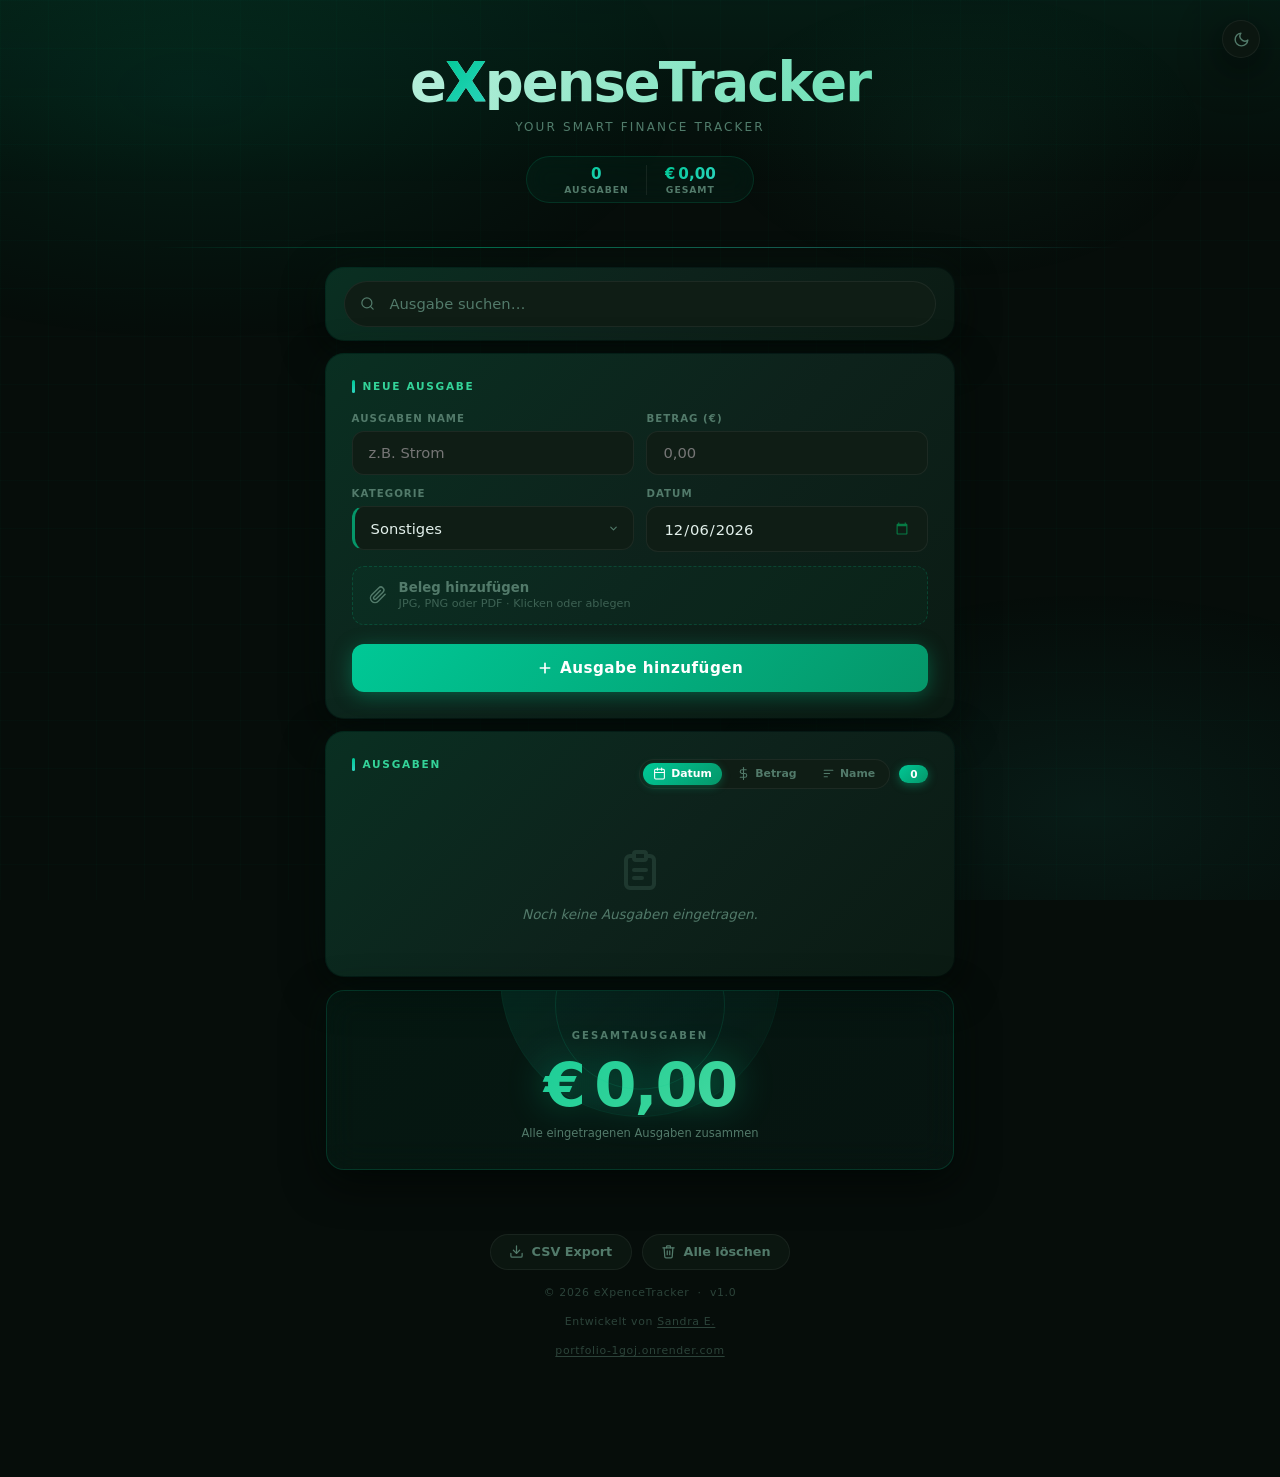
==== commit 4f023b67: "corrected misspealings" ====
--- a/templates/index.html
+++ b/templates/index.html
@@ -7,8 +7,8 @@
     <meta name="description" content="Dein smarter Rechnungstracker" />
     <meta name="apple-mobile-web-app-capable" content="yes" />
     <meta name="apple-mobile-web-app-status-bar-style" content="black-translucent" />
-    <meta name="apple-mobile-web-app-title" content="eXpenceTracker" />
-    <title>eXpenceTracker</title>
+    <meta name="apple-mobile-web-app-title" content="eXpenseTracker" />
+    <title>eXpenseTracker</title>
     <link rel="manifest" href="/static/manifest.json" />
     <link rel="icon" type="image/svg+xml" href="/static/icons/favicon.svg" />
     <link rel="apple-touch-icon" href="/static/icons/icon.svg" />
@@ -30,7 +30,7 @@
         </svg>
       </button>
 
-        <h1>e<span>X</span>penceTracker</h1>
+        <h1>e<span>X</span>penseTracker</h1>
       <p class="subtitle">Your smart finance tracker</p>
 
       <div class="header-stats">
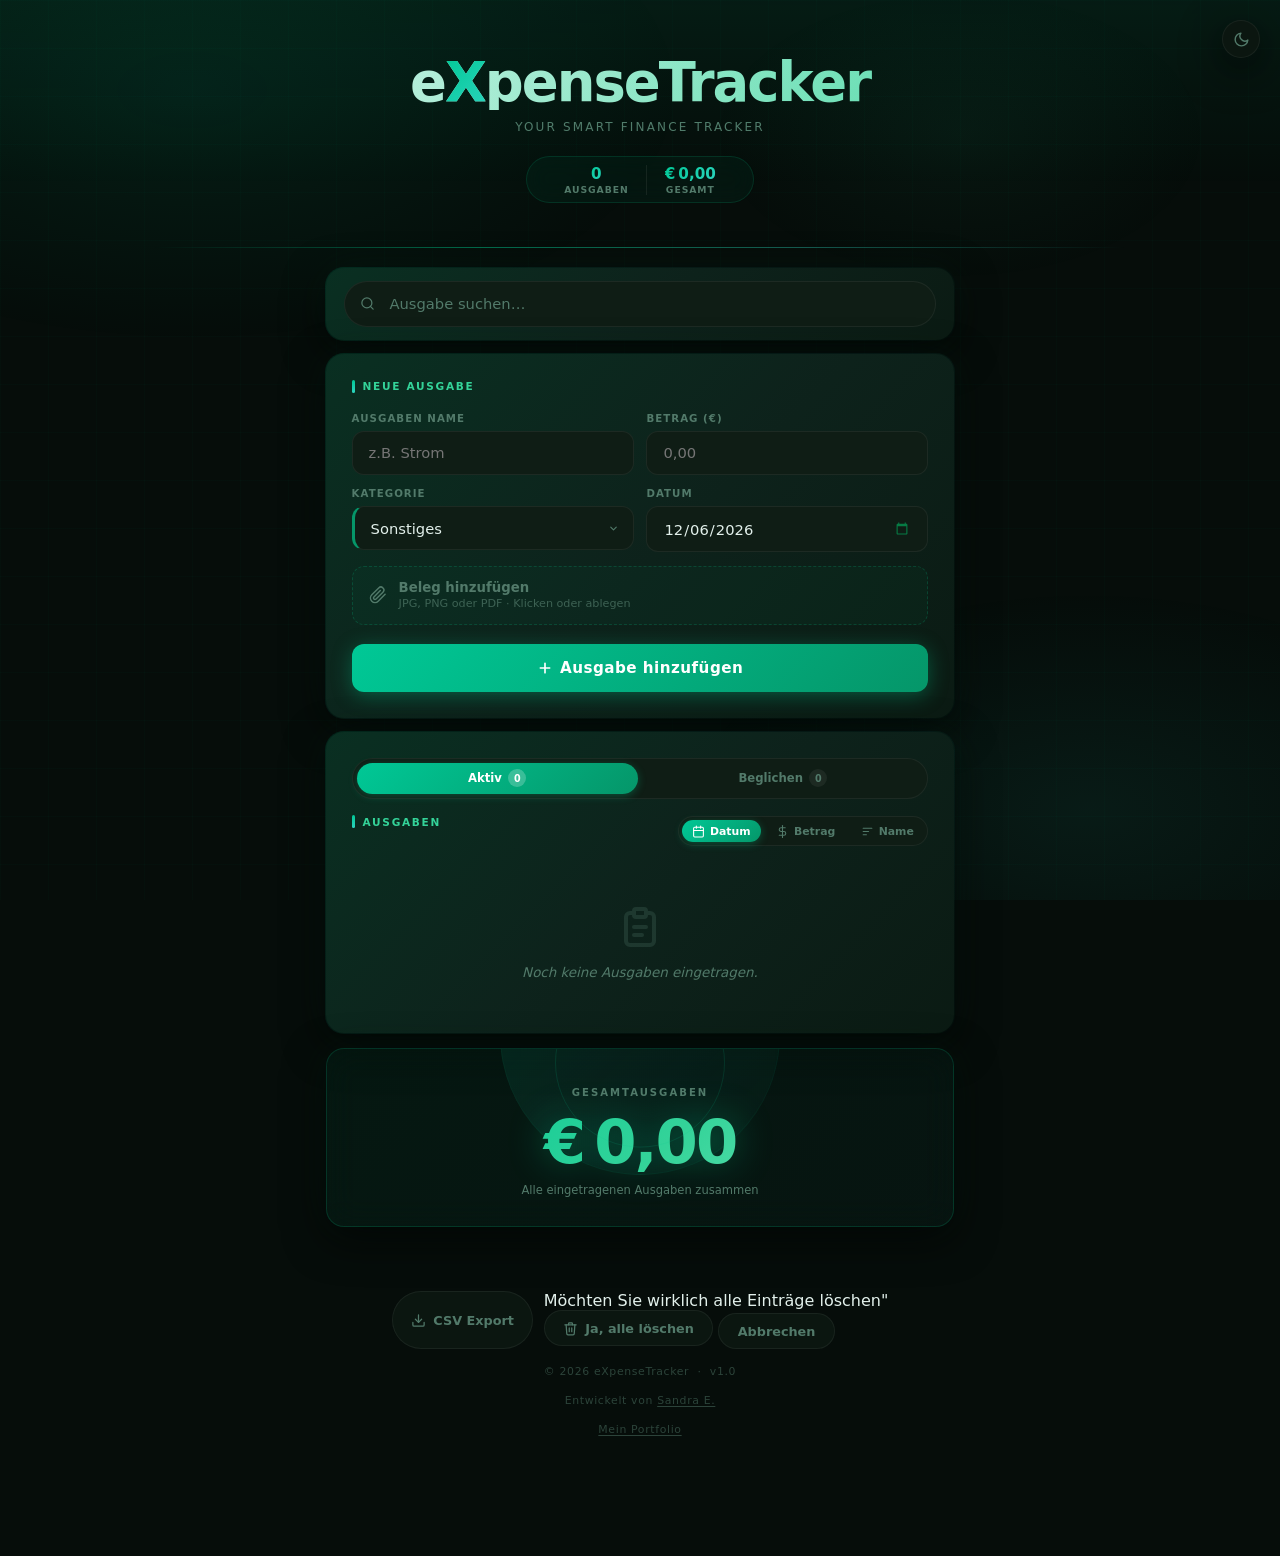
==== commit 81cf55dc: "updated files" ====
--- a/templates/index.html
+++ b/templates/index.html
@@ -119,8 +119,16 @@
 
       <!-- Ausgaben Liste -->
       <section>
+        <div class="tab-nav" role="tablist" aria-label="Ausgaben-Register">
+          <button class="tab-btn active" data-tab="active" role="tab">
+            Aktiv <span class="tab-count" id="billCount">0</span>
+          </button>
+          <button class="tab-btn" data-tab="paid" role="tab">
+            Beglichen <span class="tab-count" id="paidCount">0</span>
+          </button>
+        </div>
         <div class="list-header">
-          <h2>Ausgaben</h2>
+          <h2 id="listHeading">Ausgaben</h2>
             <div class="list-controls">
             <div class="sort-group">
               <button class="btn-sort active" data-sort="date">
@@ -136,7 +144,6 @@
                 Name
               </button>
             </div>
-            <span class="badge" id="billCount">0</span>
           </div>
         </div>
         <ul class="bill-list" id="billList" aria-live="polite">
@@ -147,9 +154,19 @@
                 <rect x="9" y="3" width="6" height="4" rx="1"/>
                 <line x1="9" y1="12" x2="15" y2="12"/>
                 <line x1="9" y1="16" x2="13" y2="16"/>
-              </svg>  
+              </svg>
             </span>
             <span class="empty-text">Noch keine Ausgaben eingetragen.</span>
+          </li>
+        </ul>
+        <ul class="bill-list" id="paidList" aria-live="polite" style="display:none">
+          <li class="empty-state" id="paidEmptyState">
+            <span class="empty-icon">
+              <svg viewBox="0 0 24 24" fill="none" stroke="currentColor" stroke-width="2" stroke-linecap="round" stroke-linejoin="round" width="48" height="48">
+                <polyline points="20 6 9 17 4 12"/>
+              </svg>
+            </span>
+            <span class="empty-text">Keine beglichenen Ausgaben.</span>
           </li>
         </ul>
       </section>
@@ -177,6 +194,28 @@
           </button>
         </div>
         <div class="payment-modal-body">
+          <div class="form-grid edit-fields-grid">
+            <div class="form-group">
+              <label for="editBillName">Name</label>
+              <input id="editBillName" type="text" placeholder="Ausgaben Name" />
+            </div>
+            <div class="form-group">
+              <label for="editBillDate">Datum</label>
+              <input id="editBillDate" type="date" />
+            </div>
+          </div>
+          <div class="edit-receipt-row" id="editReceiptRow">
+            <div class="edit-receipt-info">
+              <svg viewBox="0 0 24 24" fill="none" stroke="currentColor" stroke-width="2" stroke-linecap="round" stroke-linejoin="round" width="13" height="13"><path d="M21.44 11.05l-9.19 9.19a6 6 0 0 1-8.49-8.49l9.19-9.19a4 4 0 0 1 5.66 5.66l-9.2 9.19a2 2 0 0 1-2.83-2.83l8.49-8.48"/></svg>
+              <span id="editReceiptLabel">Kein Beleg</span>
+            </div>
+            <div class="edit-receipt-btns">
+              <label for="editReceiptFile" class="btn-edit-receipt">+ Beleg</label>
+              <input type="file" id="editReceiptFile" accept="image/*,.pdf" hidden />
+              <button type="button" id="editReceiptRemove" class="btn-edit-receipt btn-edit-receipt--danger" style="display:none">Entfernen</button>
+            </div>
+          </div>
+          <div class="modal-section-divider"></div>
           <p class="payment-bill-total" id="paymentBillInfo"></p>
           <div class="payment-options">
             <label class="payment-option">
@@ -230,6 +269,13 @@
           </svg>
           CSV Export
         </button>
+        <!-- delete all modal-->
+        <div class="modal" id="deleteAllModal" role="dialog" 
+        arial-modal="true">
+        <div class="modal-content">
+          <p>Möchten Sie wirklich alle Einträge löschen"</p>
+          <div class="modal-actions">
+               <!-- Clear All Button -->
         <button class="btn-action btn-action--danger" id="btnClearAll">
           <svg viewBox="0 0 24 24" fill="none" stroke="currentColor" stroke-width="2" stroke-linecap="round" stroke-linejoin="round" width="15" height="15">
             <polyline points="3 6 5 6 21 6"/>
@@ -237,12 +283,21 @@
             <path d="M10 11v6M14 11v6"/>
             <path d="M9 6V4a1 1 0 0 1 1-1h4a1 1 0 0 1 1 1v2"/>
           </svg>
-          Alle löschen
+          Ja, alle löschen
         </button>
-      </div>
-      <p class="footer-copy">© 2026 eXpenceTracker &nbsp;·&nbsp; v1.0</p>
-      <p class="footer-copy">Entwickelt von <a href="https://github.com/SandrAdora" target="_blank" rel="noopener noreferrer">Sandra E.</a></p>
-      <p class="footer-copy"><a href="https://portfolio-1goj.onrender.com/" target="_blank" rel="noopener noreferrer">portfolio-1goj.onrender.com</a></p>
+        <button class="btn-action" id="btnCancelDeleteAll">
+          Abbrechen
+        </button>
+          </div>
+        
+        </div>
+      </div>
+
+     
+      </div>
+      <p class="footer-copy">© 2026 eXpenseTracker &nbsp;·&nbsp; v1.0</p>
+      <p class="footer-copy">Entwickelt von <a href="https://github.com/SandrAdora" target="_self" rel="noopener noreferrer">Sandra E.</a></p>
+      <p class="footer-copy"><a href="https://portfolio-1goj.onrender.com/" target="_self" rel="noopener noreferrer">Mein Portfolio</a></p>
     </footer>    
         <script src="/static/js/script.js" defer></script>
   </body>
--- a/static/css/stylesheet.css
+++ b/static/css/stylesheet.css
@@ -1268,3 +1268,161 @@
     display: none;
   }
 }
+
+/* ---------- Tabs ---------- */
+.tab-nav {
+  display: flex;
+  gap: .3rem;
+  margin-bottom: 1rem;
+  background: var(--clr-surface2);
+  border: 1px solid var(--clr-border2);
+  border-radius: 999px;
+  padding: .25rem;
+}
+
+.tab-btn {
+  flex: 1;
+  display: flex;
+  align-items: center;
+  justify-content: center;
+  gap: .4rem;
+  padding: .42rem .75rem;
+  border-radius: 999px;
+  border: none;
+  background: transparent;
+  color: var(--clr-muted);
+  font-size: .73rem;
+  font-weight: 600;
+  font-family: inherit;
+  cursor: pointer;
+  transition: background var(--t), color var(--t);
+  white-space: nowrap;
+}
+
+.tab-btn:hover:not(.active) { color: var(--clr-text); }
+
+.tab-btn.active {
+  background: linear-gradient(135deg, var(--clr-accent), #059669);
+  color: #fff;
+  box-shadow: 0 2px 8px rgba(0,200,140,.3);
+}
+
+.tab-count {
+  display: inline-flex;
+  align-items: center;
+  justify-content: center;
+  min-width: 18px;
+  height: 18px;
+  padding: 0 .35rem;
+  border-radius: 999px;
+  background: rgba(255,255,255,.22);
+  font-size: .6rem;
+  font-weight: 800;
+}
+
+.tab-btn:not(.active) .tab-count {
+  background: var(--clr-border2);
+  color: var(--clr-muted);
+}
+
+/* ---------- Paid bill item ---------- */
+.bill-item--paid {
+  --item-accent: #6b7280;
+  opacity: .68;
+}
+
+.bill-item--paid:hover { opacity: 1; }
+
+/* ---------- Reactivate button ---------- */
+.bill-reactivate {
+  background: none;
+  border: none;
+  cursor: pointer;
+  color: var(--clr-muted);
+  width: 28px; height: 28px;
+  border-radius: 7px;
+  display: flex; align-items: center; justify-content: center;
+  flex-shrink: 0;
+  opacity: 1;
+  transition: color var(--t), background var(--t), transform var(--t);
+}
+
+.bill-reactivate:hover {
+  color: var(--clr-accent);
+  background: rgba(0,200,140,.12);
+  transform: scale(1.15);
+}
+
+/* ---------- Edit fields in modal ---------- */
+.edit-fields-grid { margin-bottom: .75rem; }
+
+.edit-receipt-row {
+  display: flex;
+  align-items: center;
+  justify-content: space-between;
+  gap: .75rem;
+  padding: .55rem .75rem;
+  border-radius: var(--radius-sm);
+  border: 1px solid var(--clr-border2);
+  background: var(--clr-surface2);
+}
+
+.edit-receipt-info {
+  display: flex;
+  align-items: center;
+  gap: .45rem;
+  font-size: .76rem;
+  color: var(--clr-muted);
+  font-weight: 500;
+  min-width: 0;
+  overflow: hidden;
+}
+
+.edit-receipt-info span {
+  overflow: hidden;
+  text-overflow: ellipsis;
+  white-space: nowrap;
+}
+
+.edit-receipt-btns {
+  display: flex;
+  gap: .35rem;
+  flex-shrink: 0;
+}
+
+.btn-edit-receipt {
+  display: inline-flex;
+  align-items: center;
+  gap: .28rem;
+  padding: .28rem .65rem;
+  border-radius: 999px;
+  border: 1px solid var(--clr-border2);
+  background: transparent;
+  color: var(--clr-muted);
+  font-size: .69rem;
+  font-weight: 600;
+  font-family: inherit;
+  cursor: pointer;
+  transition: border-color var(--t), color var(--t), background var(--t);
+  white-space: nowrap;
+  text-decoration: none;
+}
+
+.btn-edit-receipt:hover {
+  border-color: var(--clr-accent);
+  color: var(--clr-accent);
+  background: rgba(0,200,140,.07);
+}
+
+.btn-edit-receipt--danger:hover {
+  border-color: var(--clr-danger);
+  color: var(--clr-danger);
+  background: rgba(248,113,113,.07);
+}
+
+/* ---------- Modal section divider ---------- */
+.modal-section-divider {
+  height: 1px;
+  background: var(--clr-border2);
+  margin: .95rem 0 .85rem;
+}
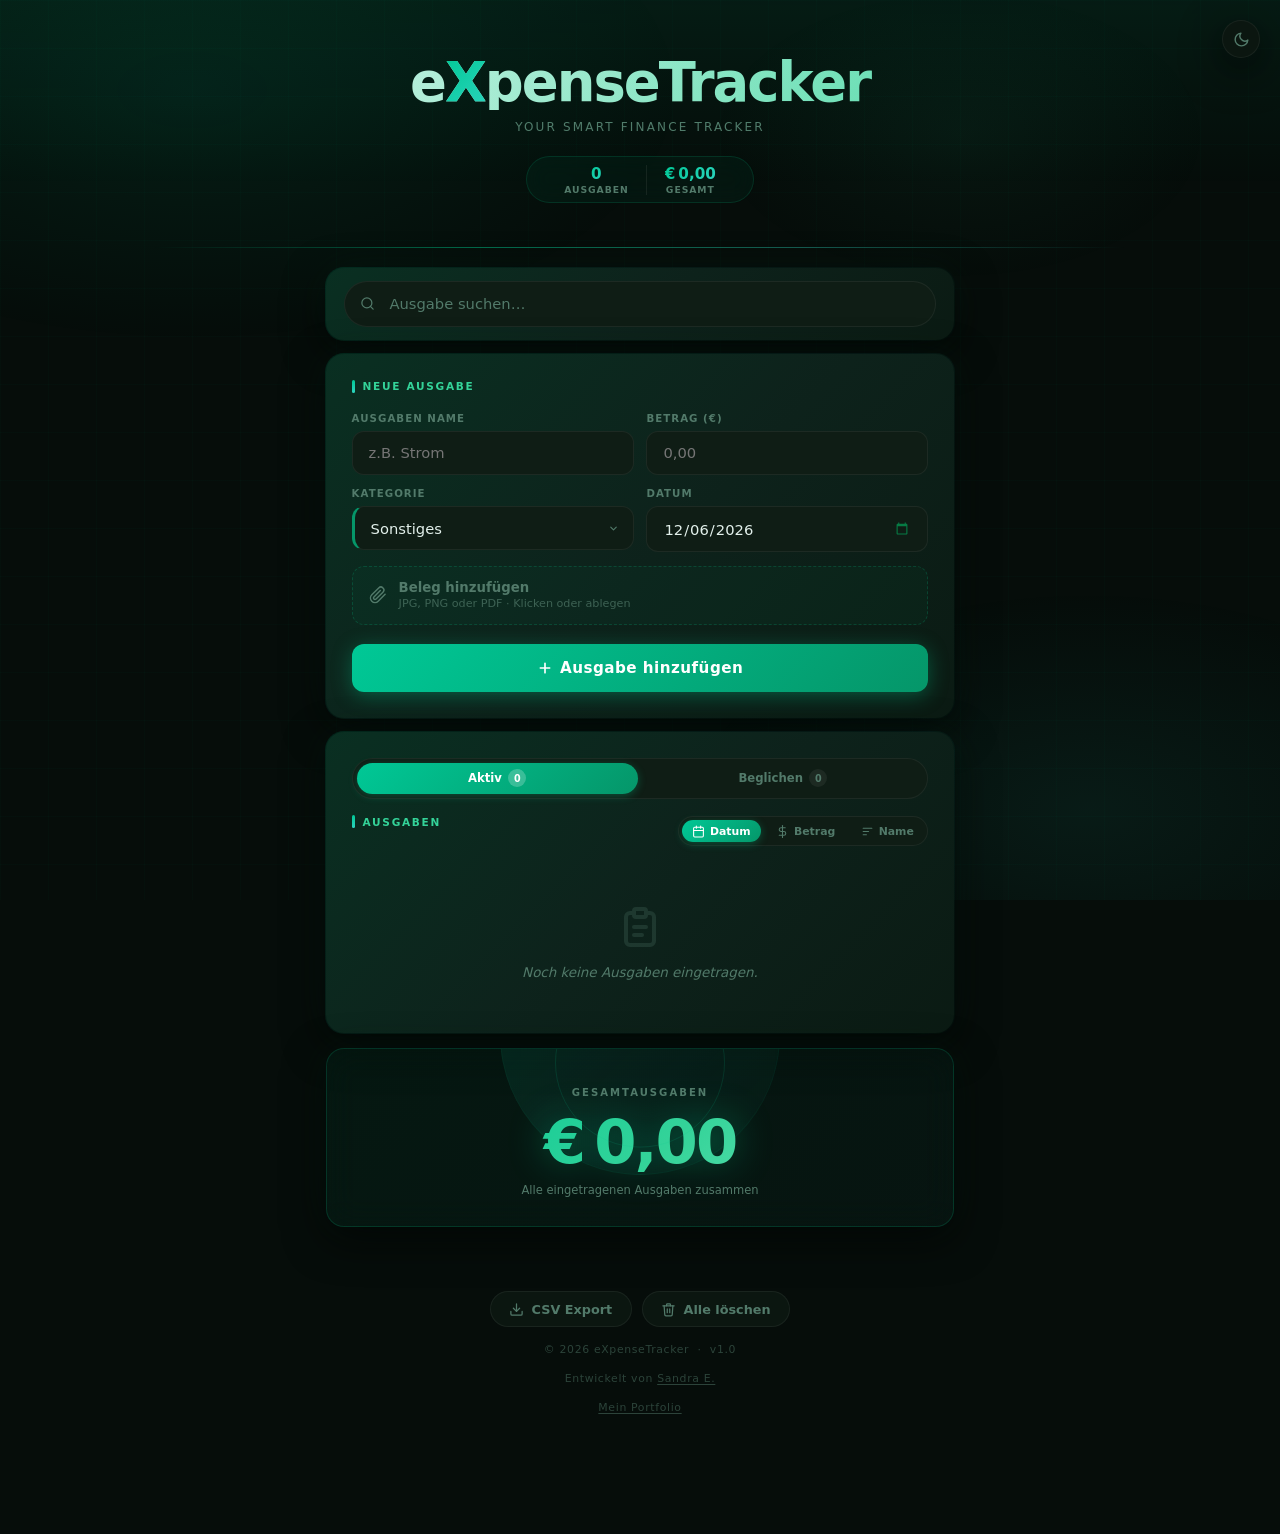
==== commit f770bb59: "updated files" ====
--- a/templates/index.html
+++ b/templates/index.html
@@ -270,12 +270,9 @@
           CSV Export
         </button>
         <!-- delete all modal-->
-        <div class="modal" id="deleteAllModal" role="dialog" 
-        arial-modal="true">
-        <div class="modal-content">
-          <p>Möchten Sie wirklich alle Einträge löschen"</p>
-          <div class="modal-actions">
-               <!-- Clear All Button -->
+        
+
+        <!-- Clear All Button -->
         <button class="btn-action btn-action--danger" id="btnClearAll">
           <svg viewBox="0 0 24 24" fill="none" stroke="currentColor" stroke-width="2" stroke-linecap="round" stroke-linejoin="round" width="15" height="15">
             <polyline points="3 6 5 6 21 6"/>
@@ -283,17 +280,8 @@
             <path d="M10 11v6M14 11v6"/>
             <path d="M9 6V4a1 1 0 0 1 1-1h4a1 1 0 0 1 1 1v2"/>
           </svg>
-          Ja, alle löschen
+          Alle löschen
         </button>
-        <button class="btn-action" id="btnCancelDeleteAll">
-          Abbrechen
-        </button>
-          </div>
-        
-        </div>
-      </div>
-
-     
       </div>
       <p class="footer-copy">© 2026 eXpenseTracker &nbsp;·&nbsp; v1.0</p>
       <p class="footer-copy">Entwickelt von <a href="https://github.com/SandrAdora" target="_self" rel="noopener noreferrer">Sandra E.</a></p>
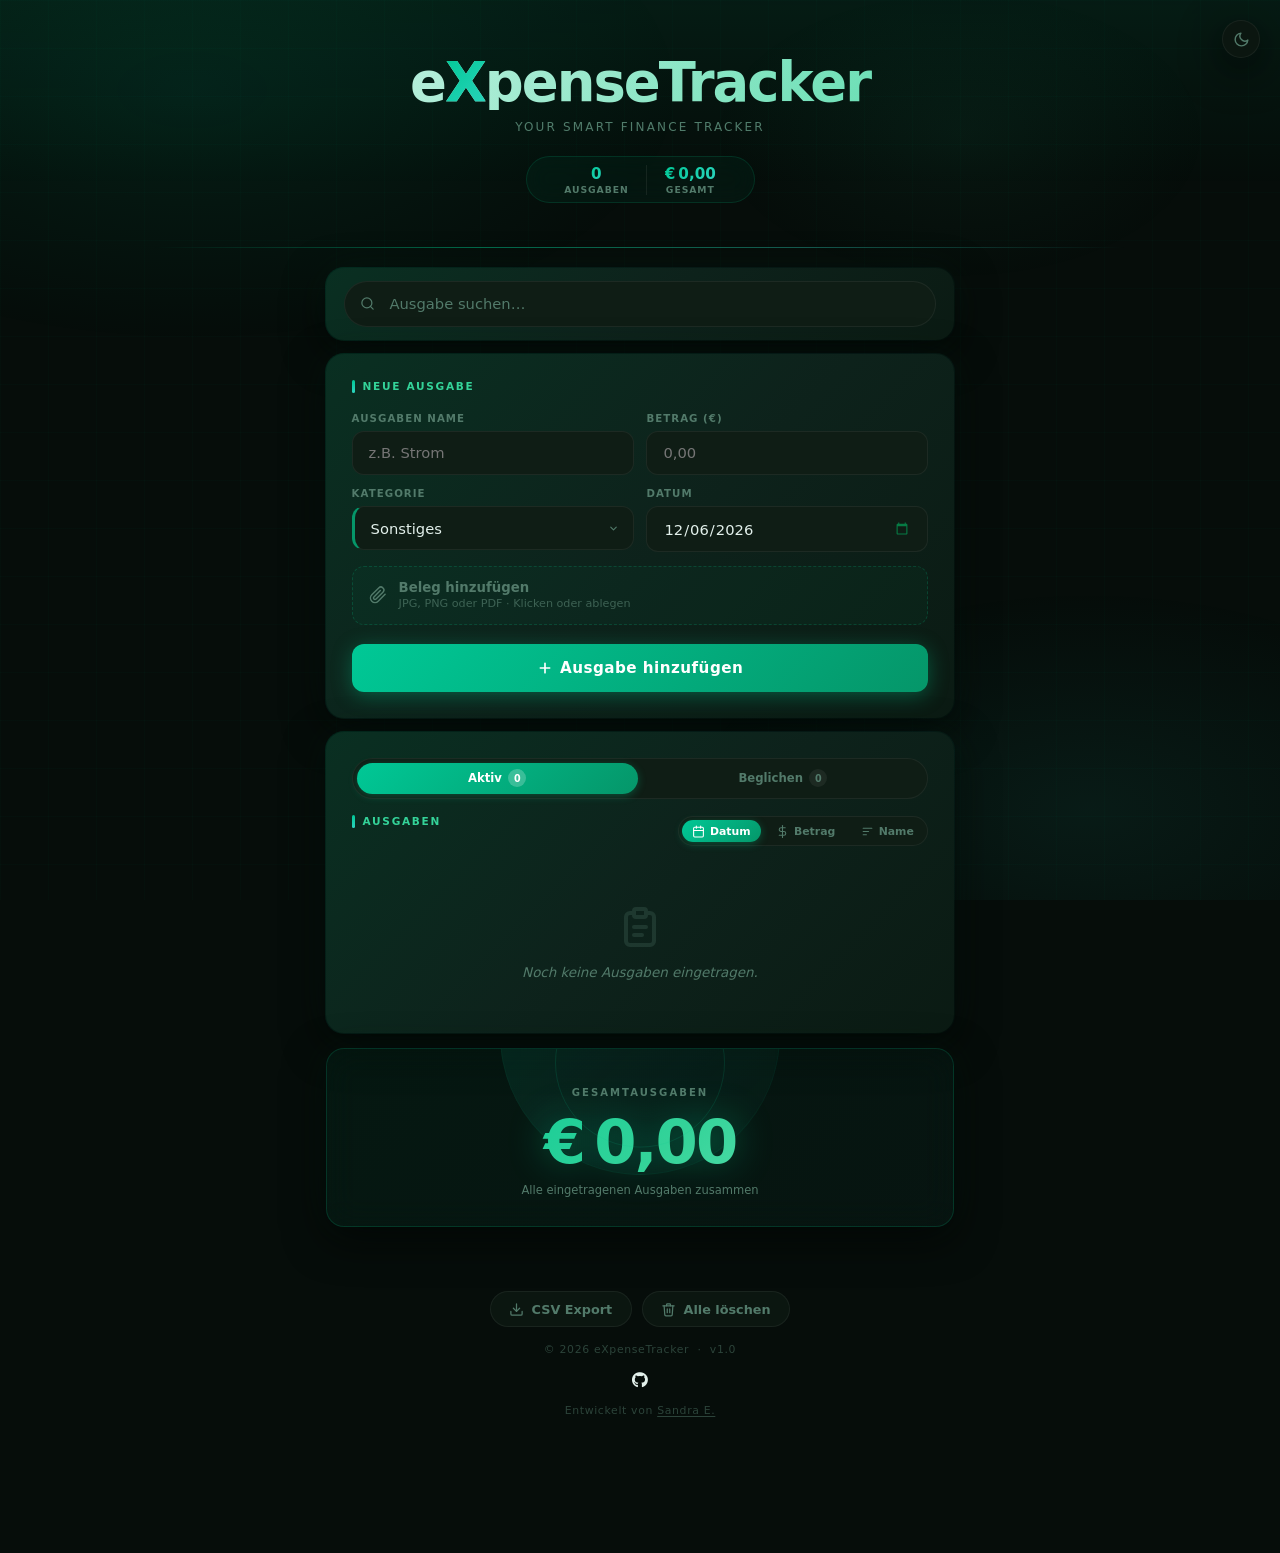
==== commit 1b99726b: "updated files" ====
--- a/templates/index.html
+++ b/templates/index.html
@@ -3,6 +3,10 @@
   <head>
     <meta charset="UTF-8" />
     <meta name="viewport" content="width=device-width, initial-scale=1.0" />
+    <link rel="stylesheet" href="https://cdnjs.cloudflare.com/ajax/libs/font-awesome/6.0.0/css/all.min.css"
+        integrity="sha512-9usAa10IRO0HhonpyAIVpjrylPvoDwiPUiKdWk5t3PyolY1cOd4DSE0Ga+ri4AuTroPR5aQvXU9xC6qOPnzFeg=="
+        crossorigin="anonymous" referrerpolicy="no-referrer" />
+    <link rel="stylesheet" href="https://fonts.googleapis.com/css2?family=Poppins:wght@300;400;500;600&display=swap">
     <meta name="theme-color" content="#07090f" />
     <meta name="description" content="Dein smarter Rechnungstracker" />
     <meta name="apple-mobile-web-app-capable" content="yes" />
@@ -284,8 +288,12 @@
         </button>
       </div>
       <p class="footer-copy">© 2026 eXpenseTracker &nbsp;·&nbsp; v1.0</p>
-      <p class="footer-copy">Entwickelt von <a href="https://github.com/SandrAdora" target="_self" rel="noopener noreferrer">Sandra E.</a></p>
-      <p class="footer-copy"><a href="https://portfolio-1goj.onrender.com/" target="_self" rel="noopener noreferrer">Mein Portfolio</a></p>
+      <i class="fa-brands fa-github"></i>
+    </a>
+    
+    <p class="footer-copy">Entwickelt von <a href="https://portfolio-1goj.onrender.com" target="_self" rel="noopener noreferrer">Sandra E.</a></p>
+    <span> <p class="footer-copy">   <a href="https://github.com/SandrAdora" aria-label="GitHub" target="_self" rel="noopener noreferrer">
+    
     </footer>    
         <script src="/static/js/script.js" defer></script>
   </body>
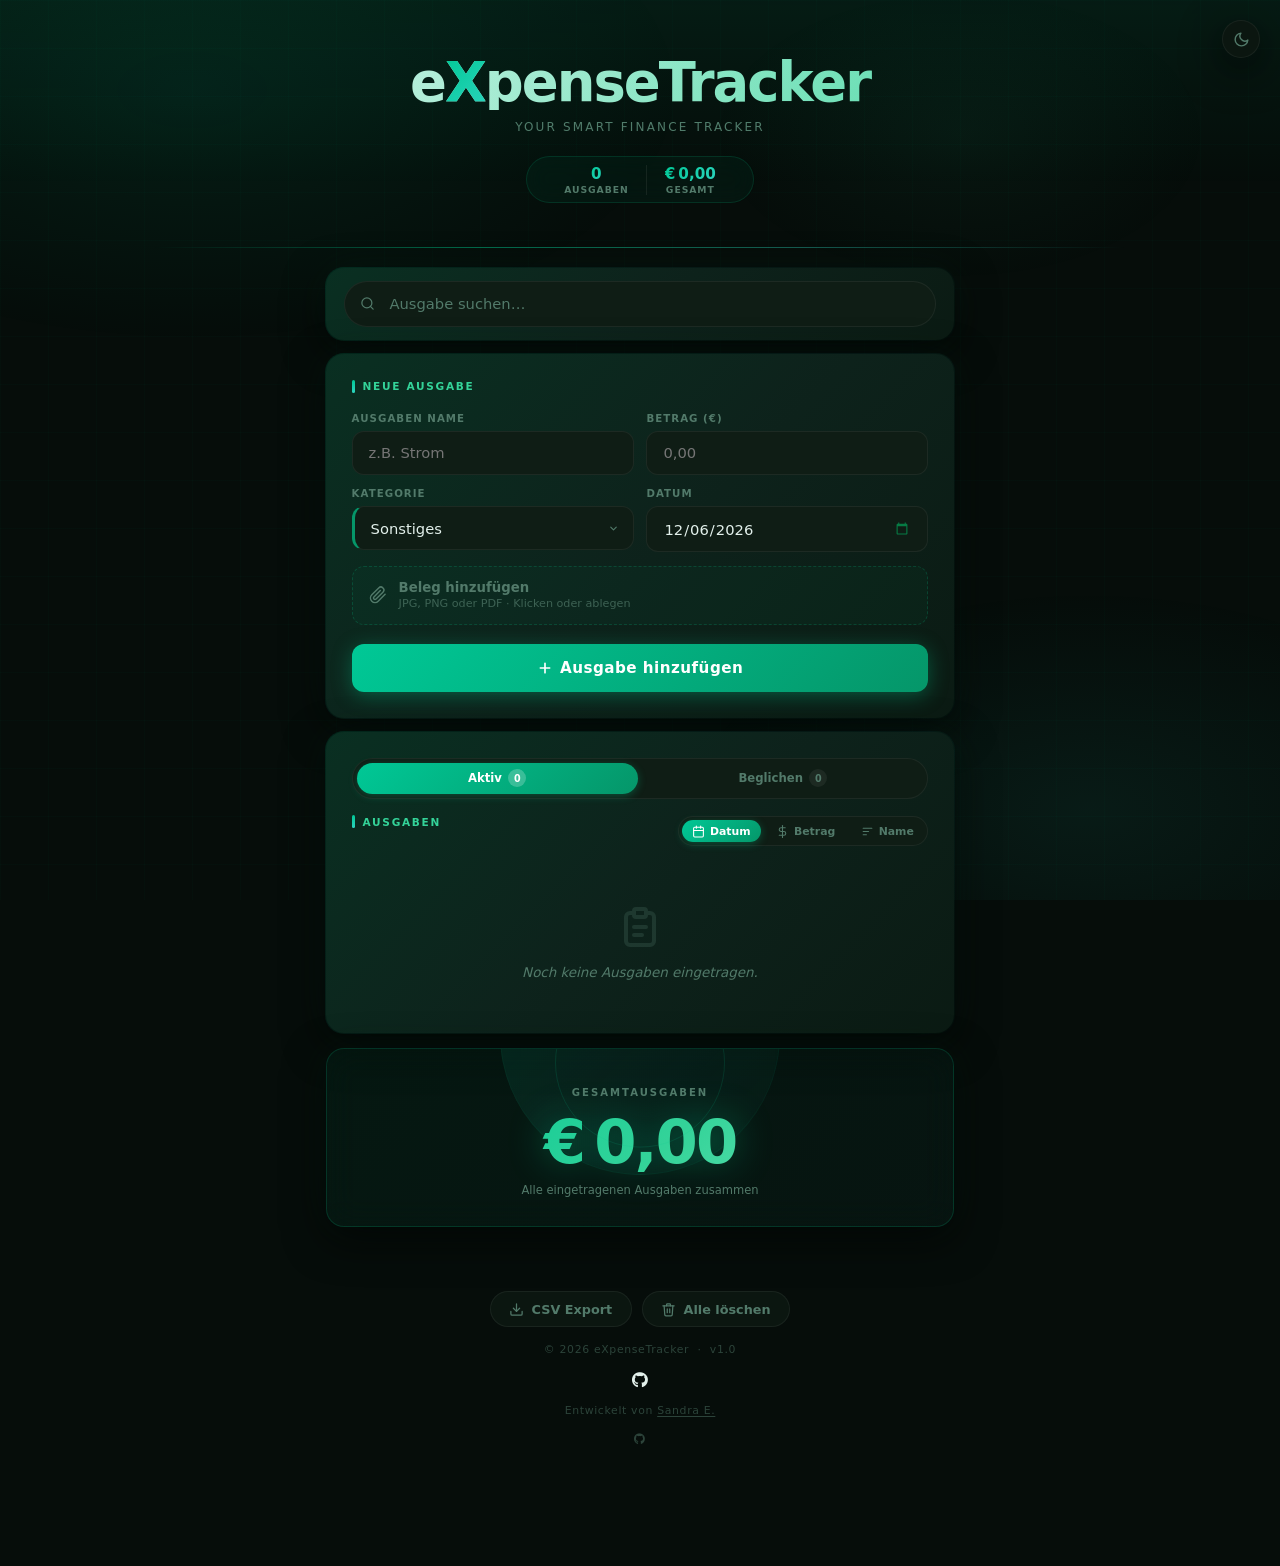
==== commit 19207eca: "updated files" ====
--- a/templates/index.html
+++ b/templates/index.html
@@ -292,7 +292,9 @@
     </a>
     
     <p class="footer-copy">Entwickelt von <a href="https://portfolio-1goj.onrender.com" target="_self" rel="noopener noreferrer">Sandra E.</a></p>
-    <span> <p class="footer-copy">   <a href="https://github.com/SandrAdora" aria-label="GitHub" target="_self" rel="noopener noreferrer">
+    <span><p class="footer-copy">   <a href="https://github.com/SandrAdora" aria-label="GitHub" target="_self" rel="noopener noreferrer">
+      <i class="fa-brands fa-github"></i></p>
+    </a></span>
     
     </footer>    
         <script src="/static/js/script.js" defer></script>
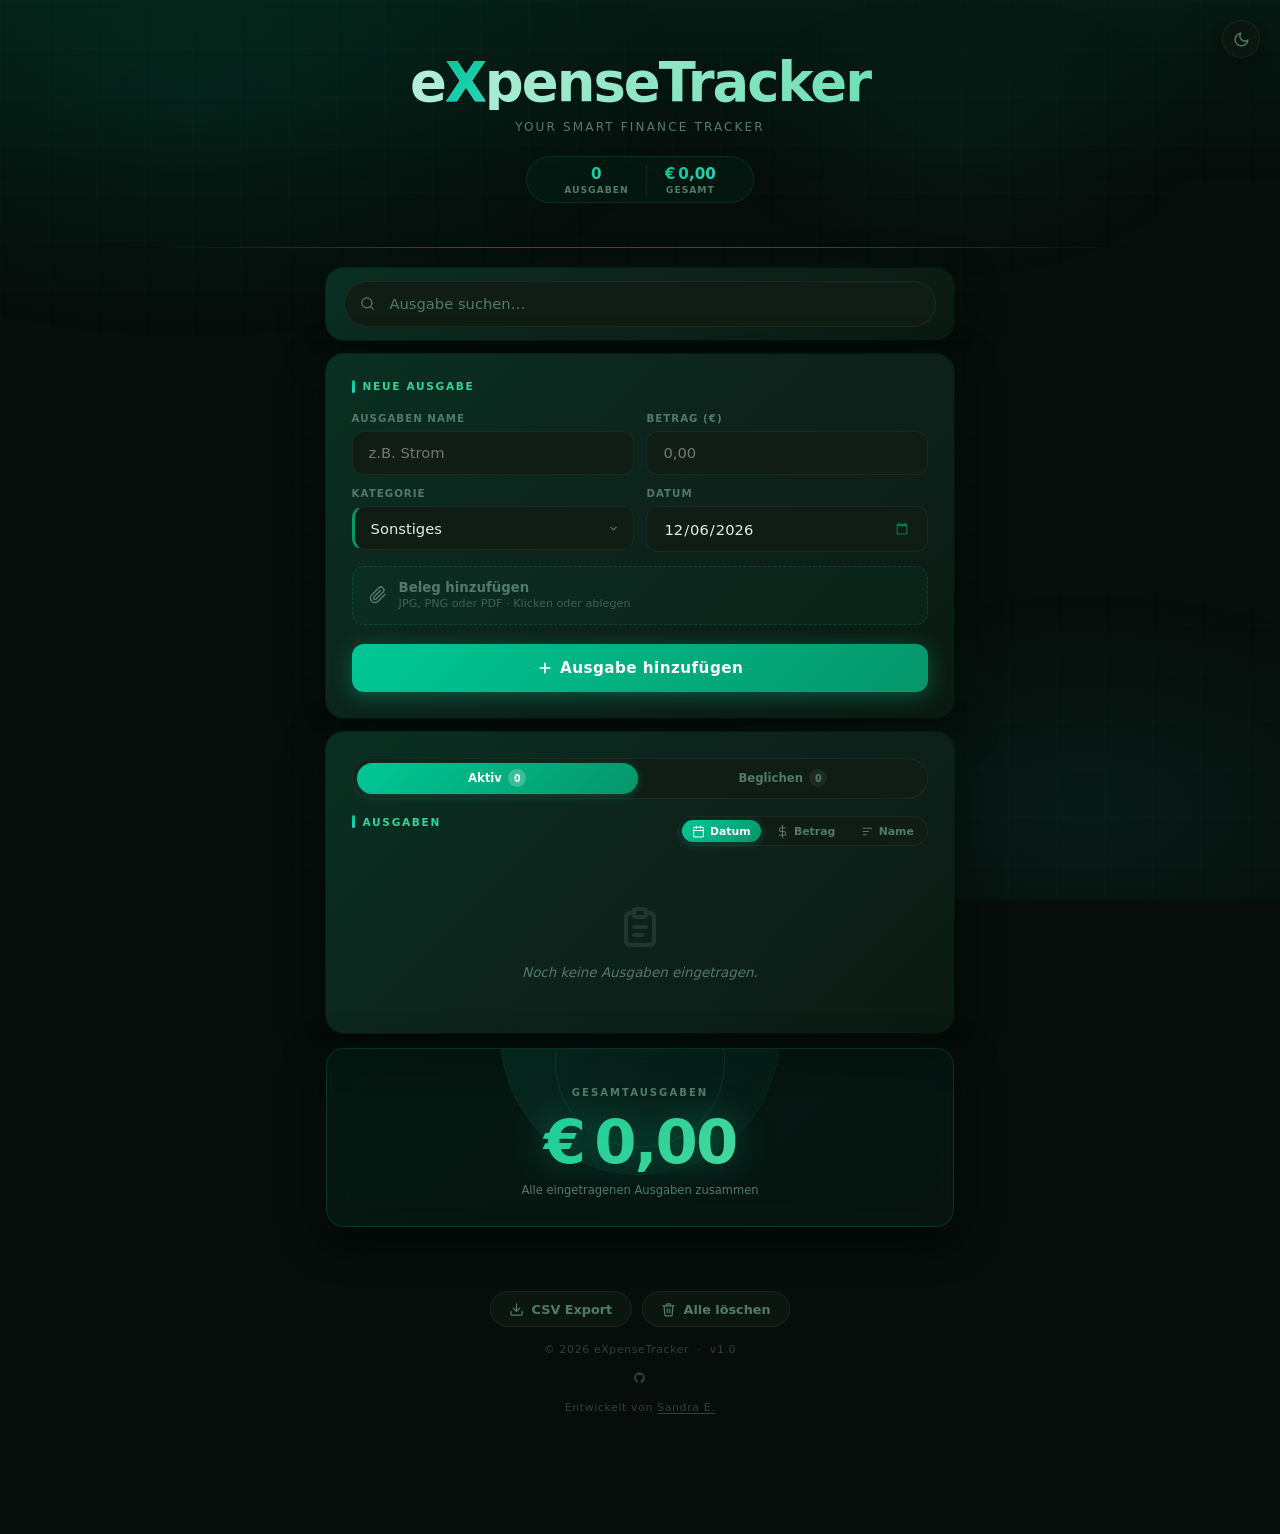
==== commit 535cfd39: "updated files" ====
--- a/templates/index.html
+++ b/templates/index.html
@@ -287,15 +287,12 @@
           Alle löschen
         </button>
       </div>
-      <p class="footer-copy">© 2026 eXpenseTracker &nbsp;·&nbsp; v1.0</p>
-      <i class="fa-brands fa-github"></i>
-    </a>
+      <p class="footer-copy">© 2026 eXpenseTracker &nbsp;·&nbsp; v1.0</p>   
+    <span><p class="footer-copy">
+      <i class="fa-brands fa-github">   <a href="https://github.com/SandrAdora" aria-label="GitHub" target="_self" rel="noopener noreferrer"></i></p>
+    </a></span>
     
     <p class="footer-copy">Entwickelt von <a href="https://portfolio-1goj.onrender.com" target="_self" rel="noopener noreferrer">Sandra E.</a></p>
-    <span><p class="footer-copy">   <a href="https://github.com/SandrAdora" aria-label="GitHub" target="_self" rel="noopener noreferrer">
-      <i class="fa-brands fa-github"></i></p>
-    </a></span>
-    
     </footer>    
         <script src="/static/js/script.js" defer></script>
   </body>
